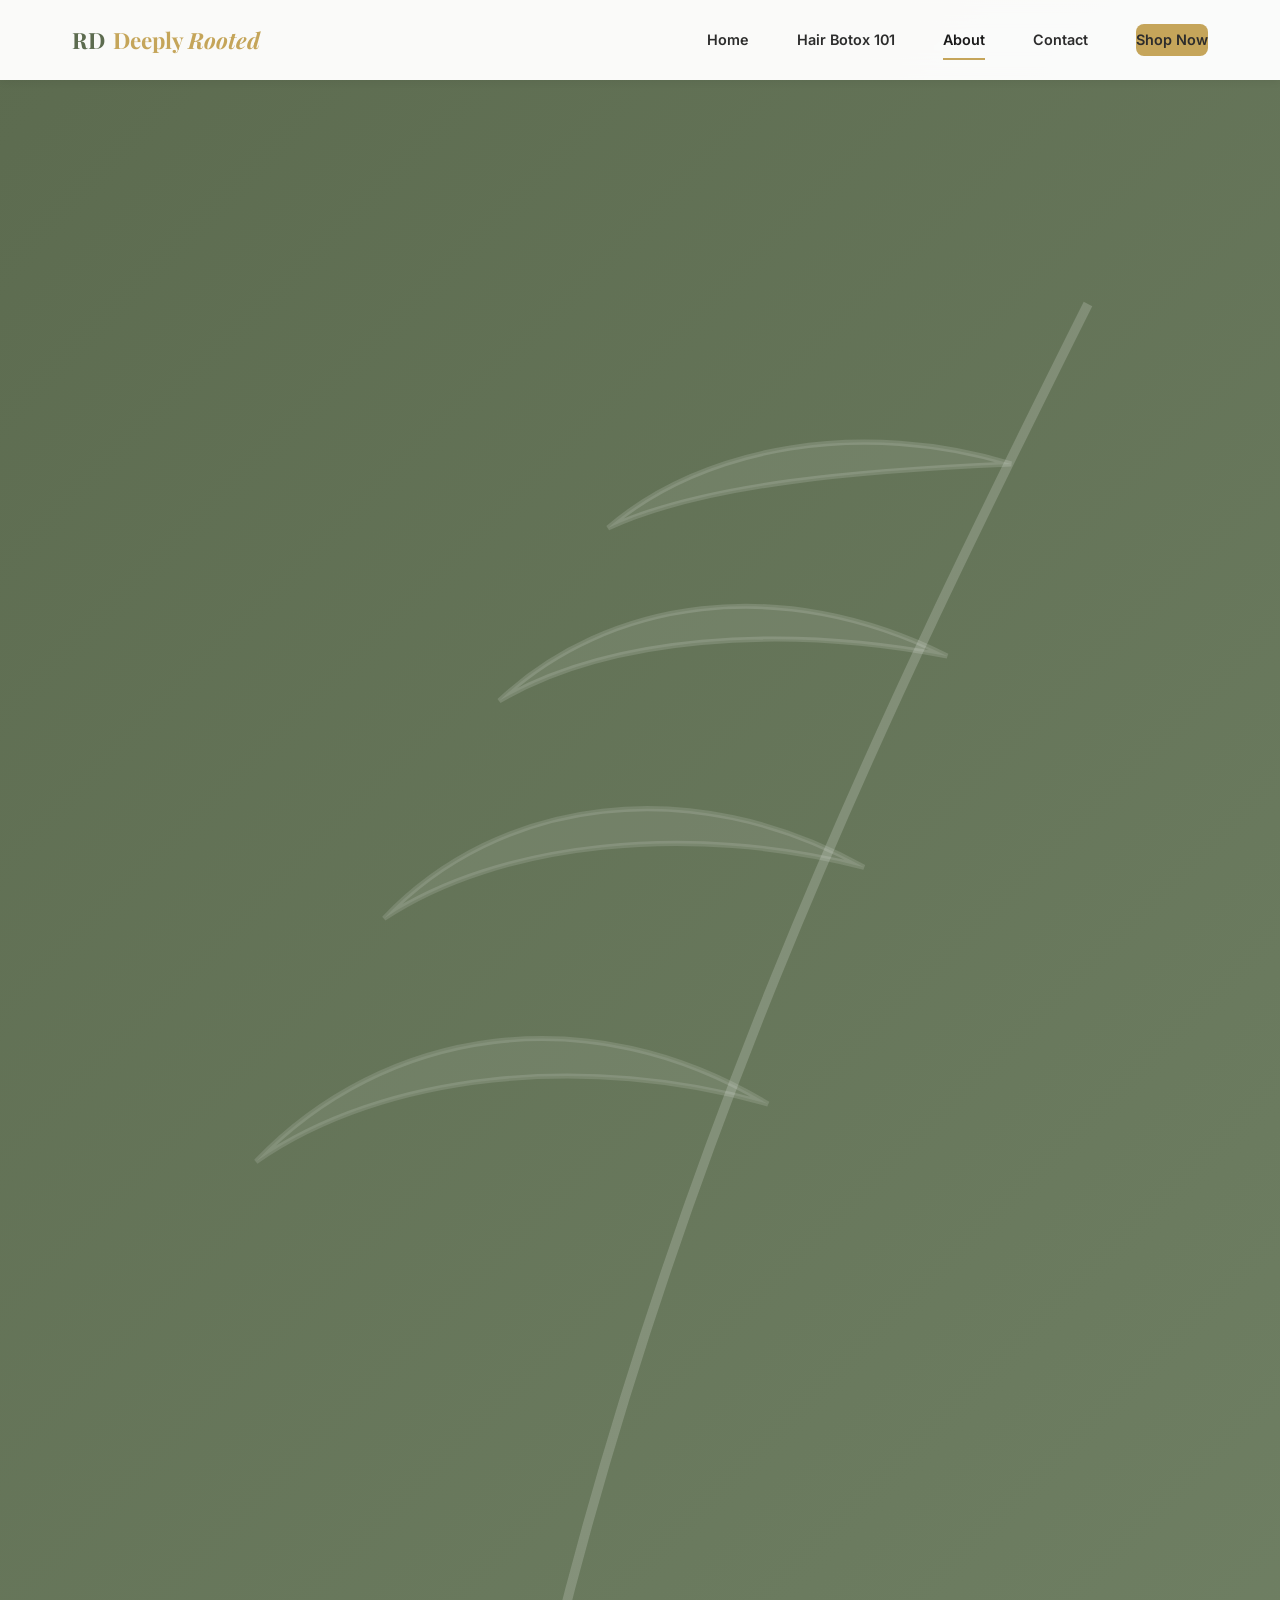
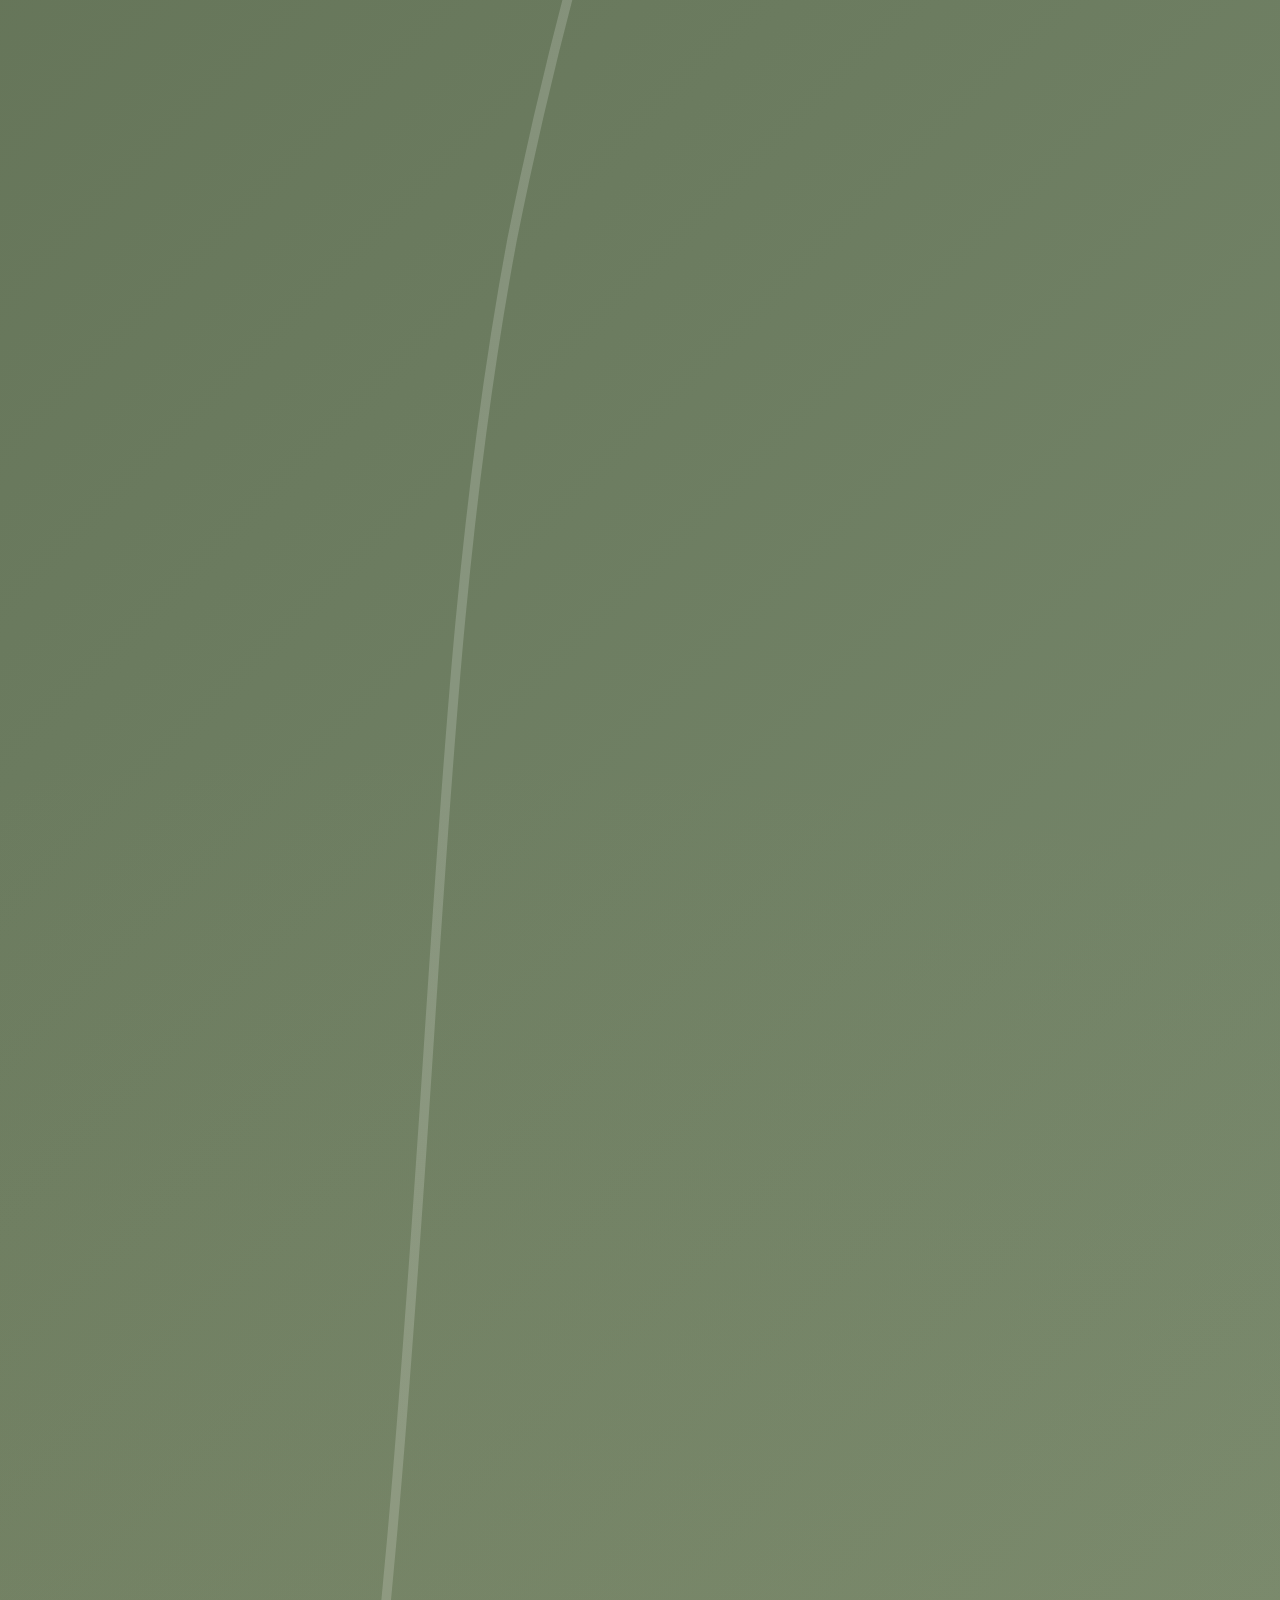
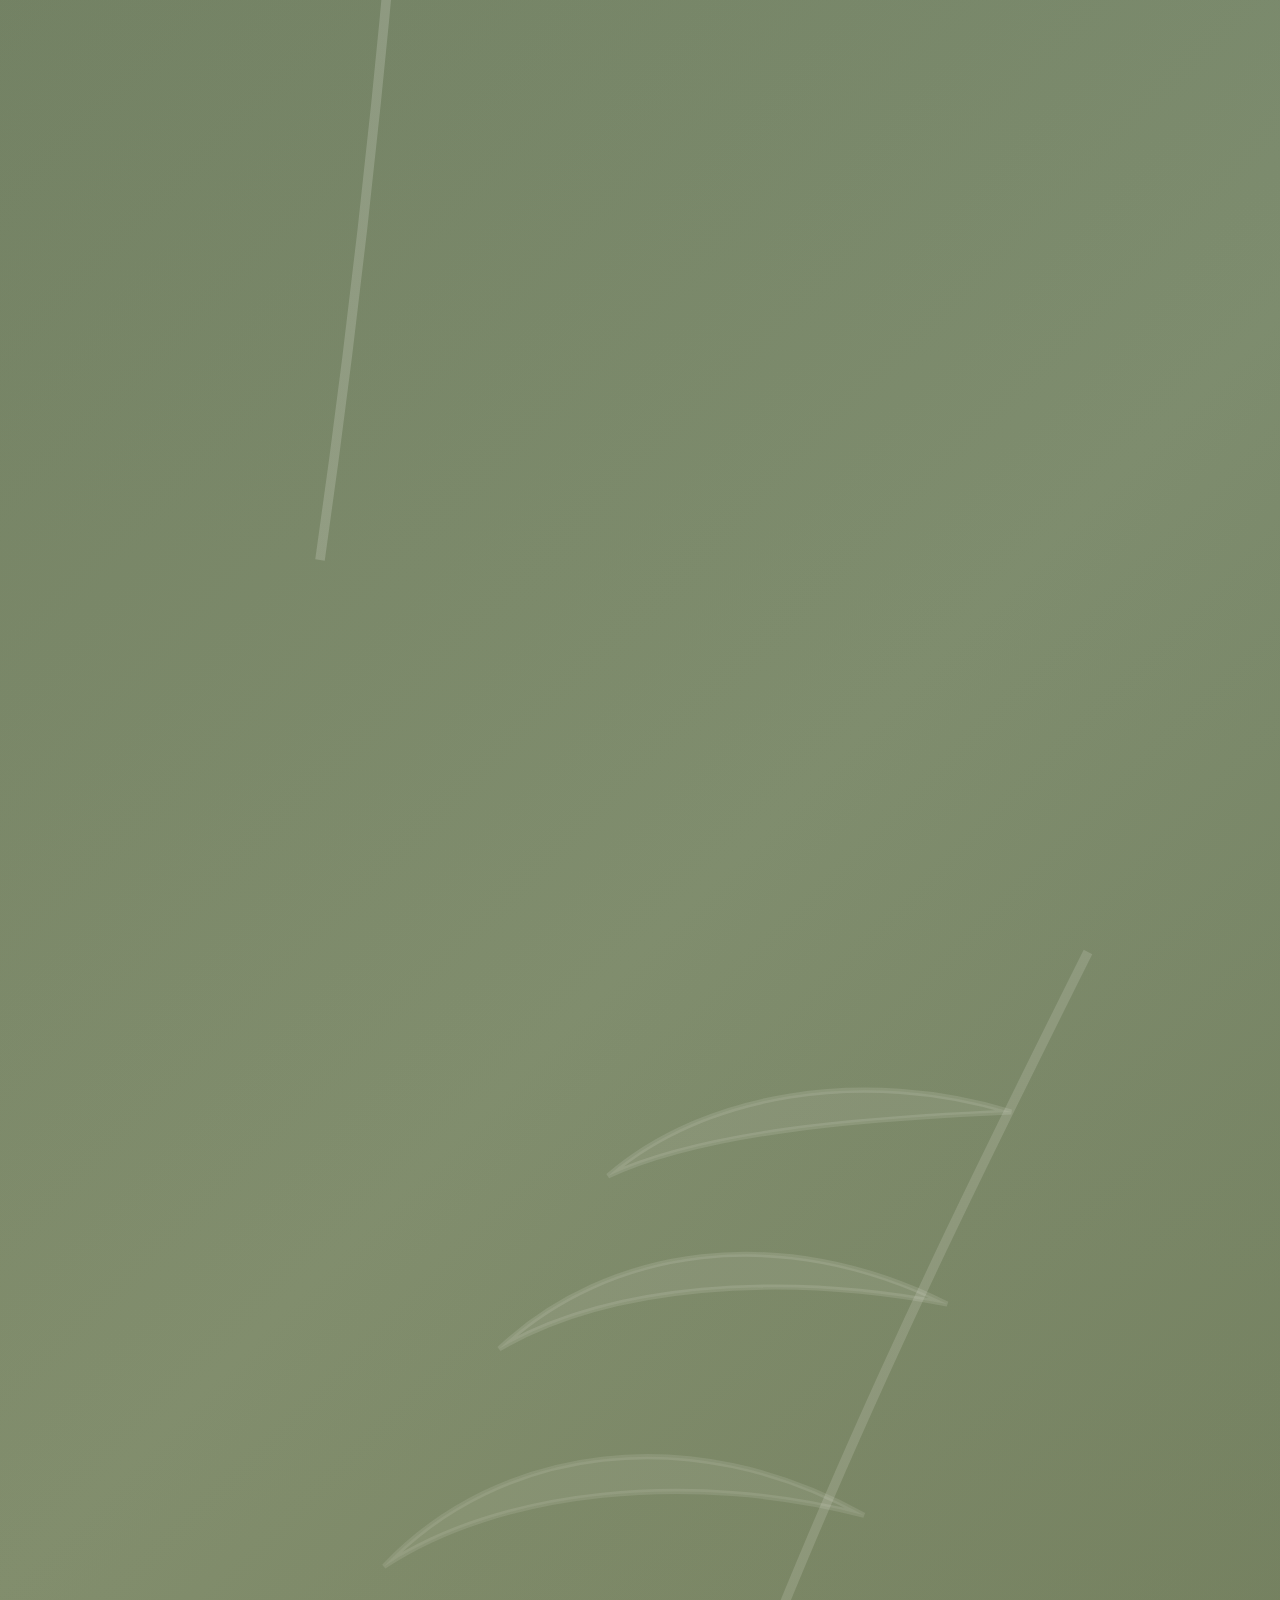
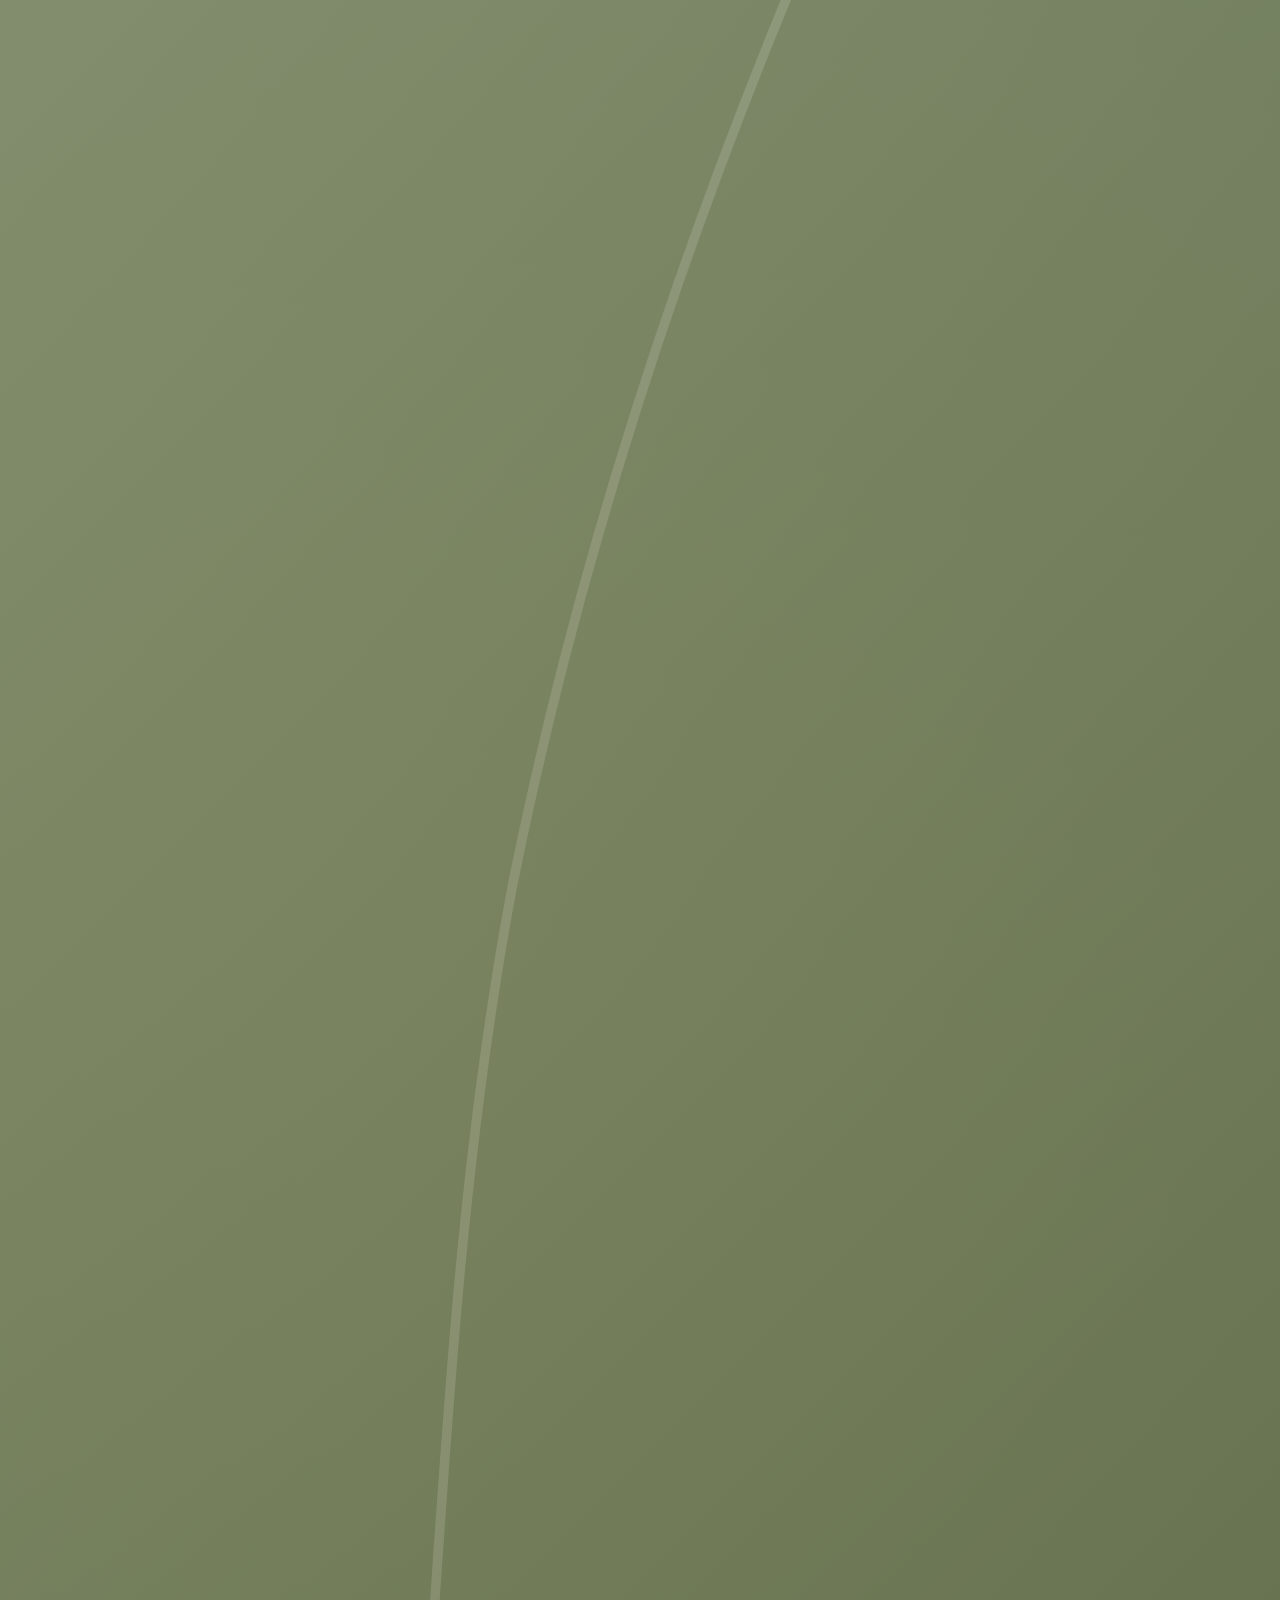
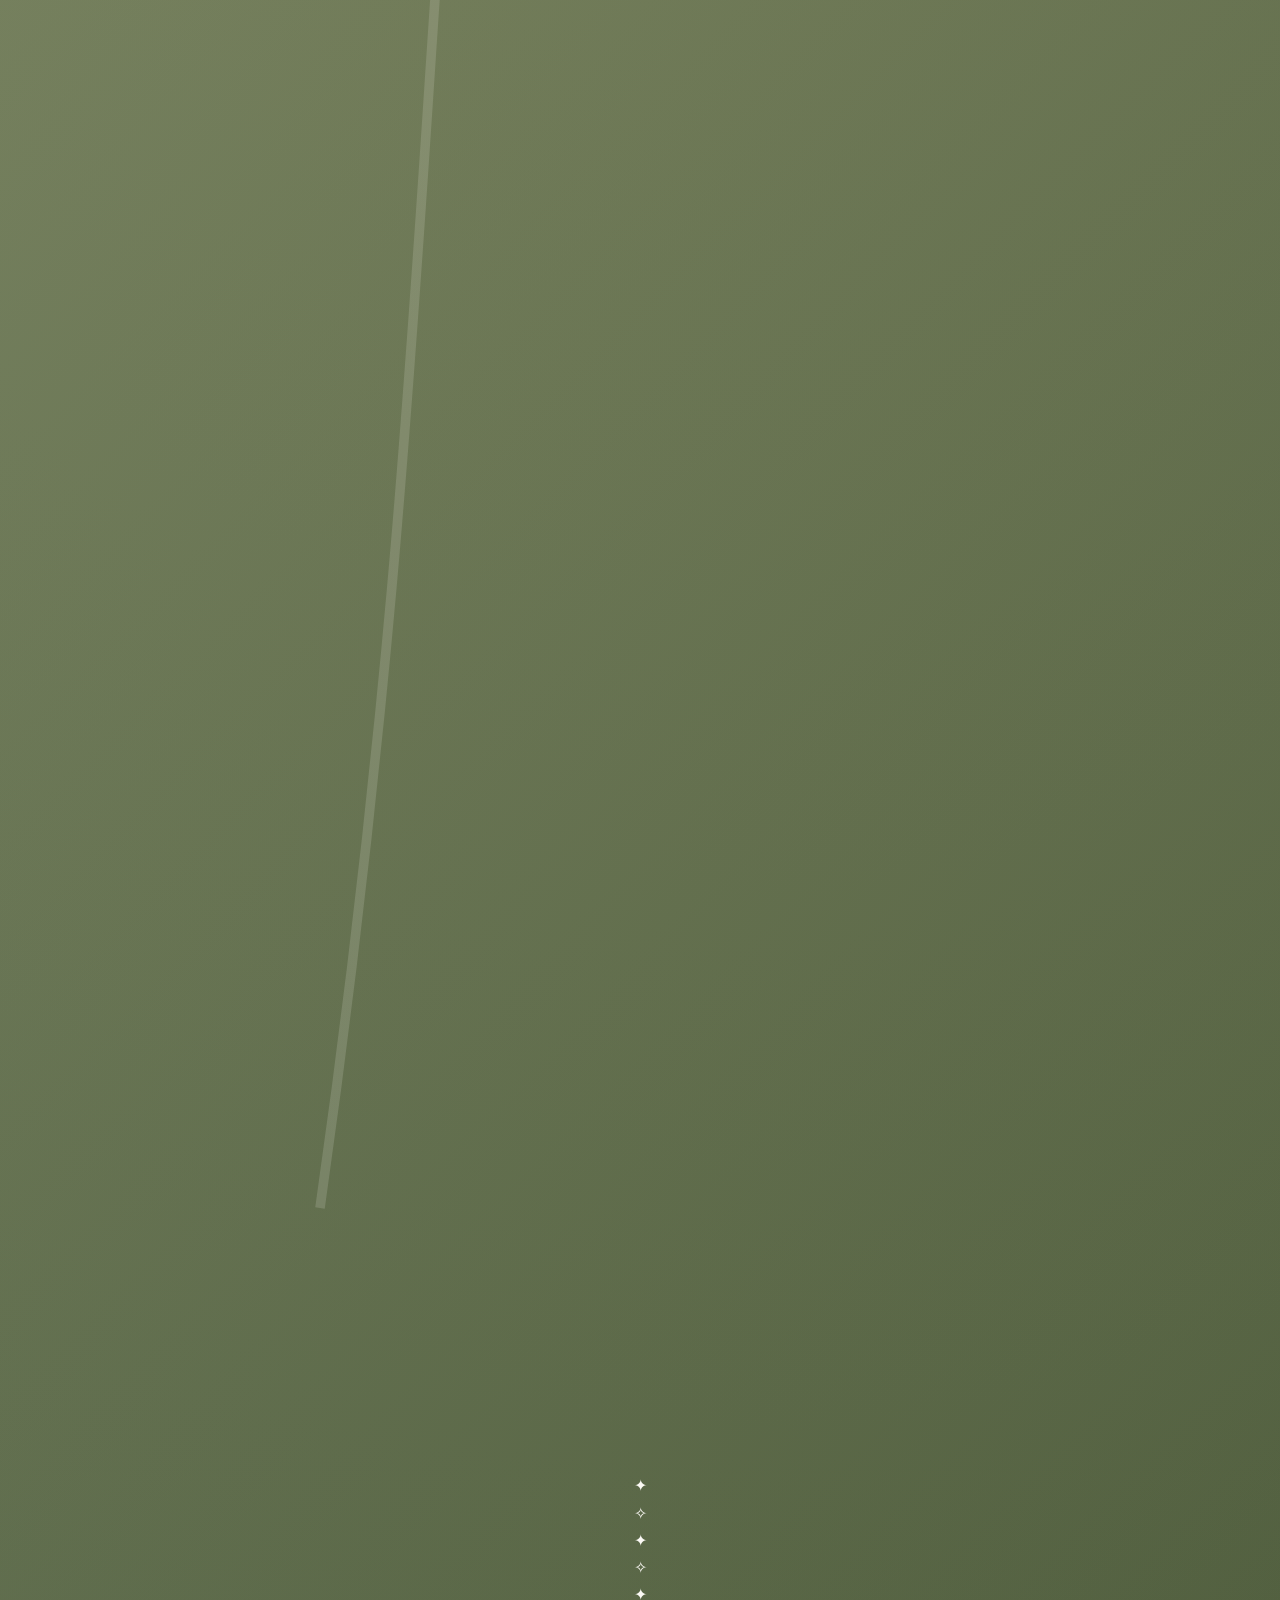
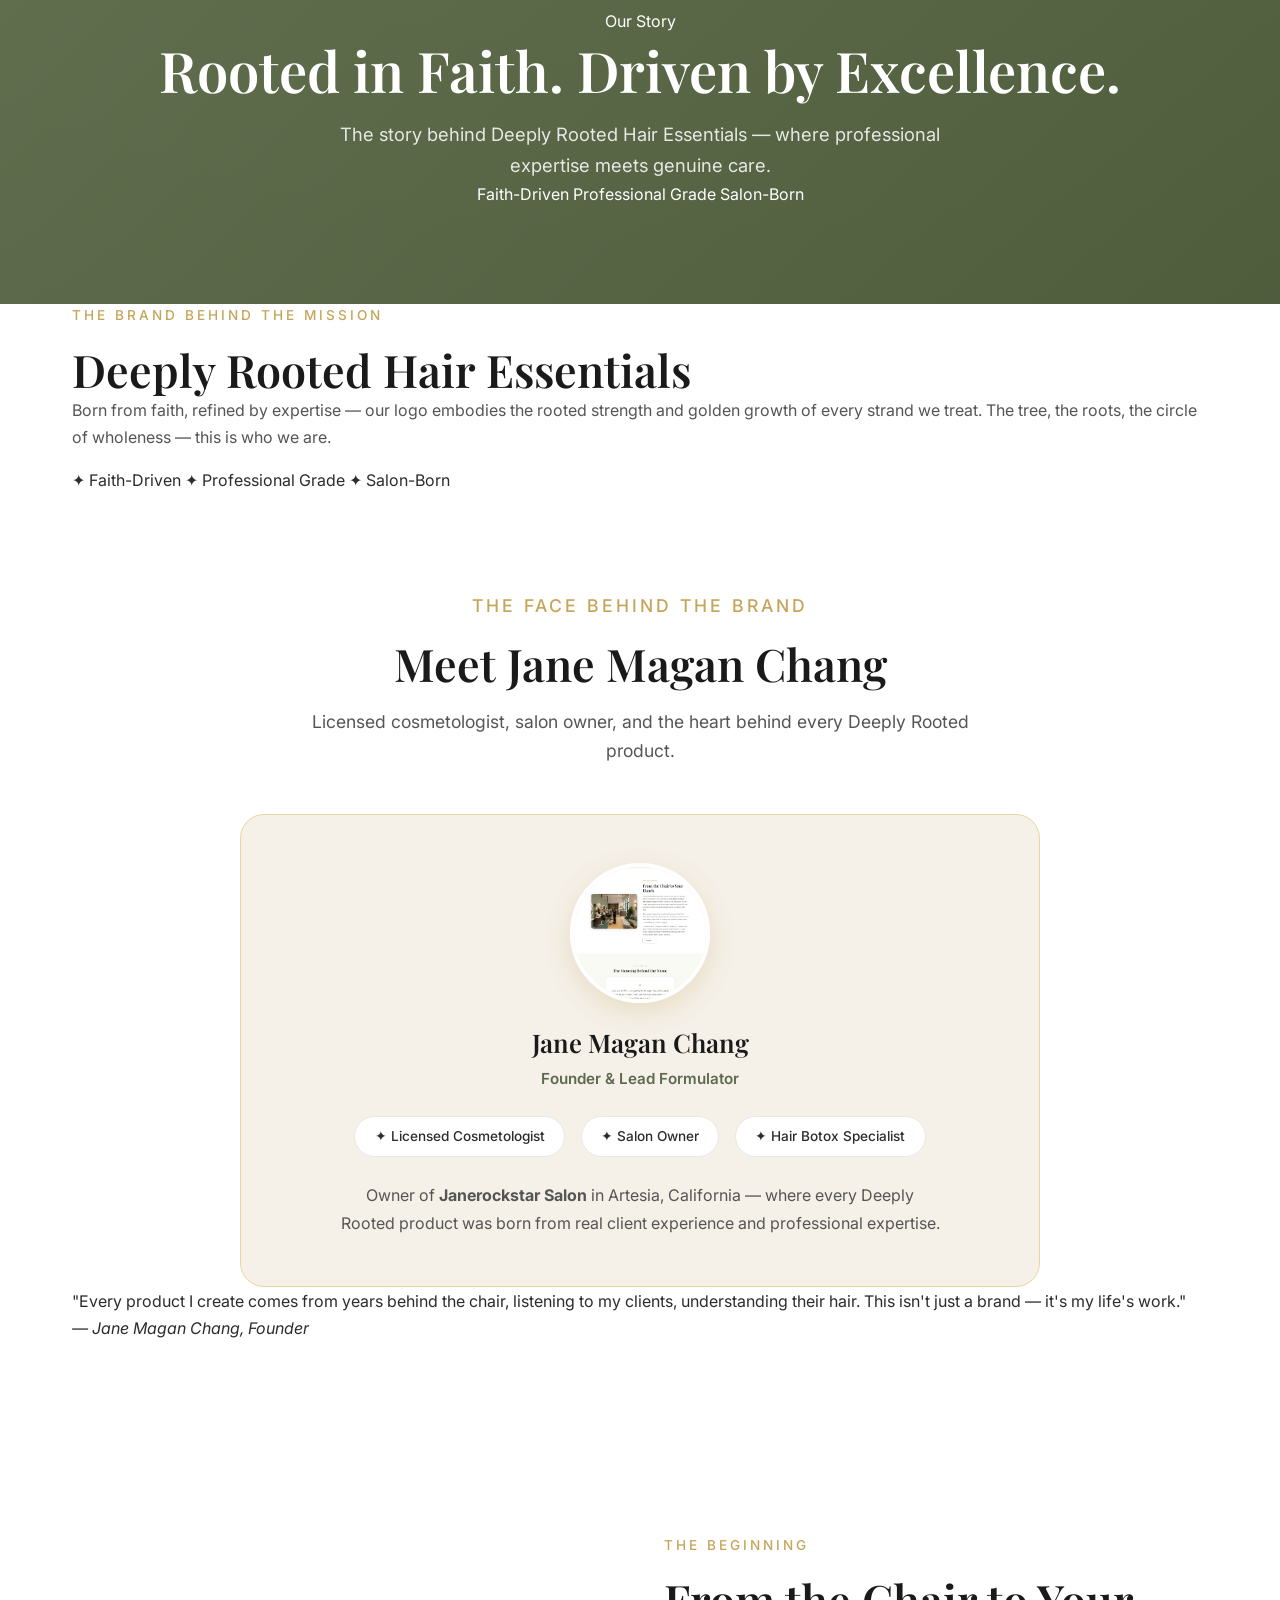
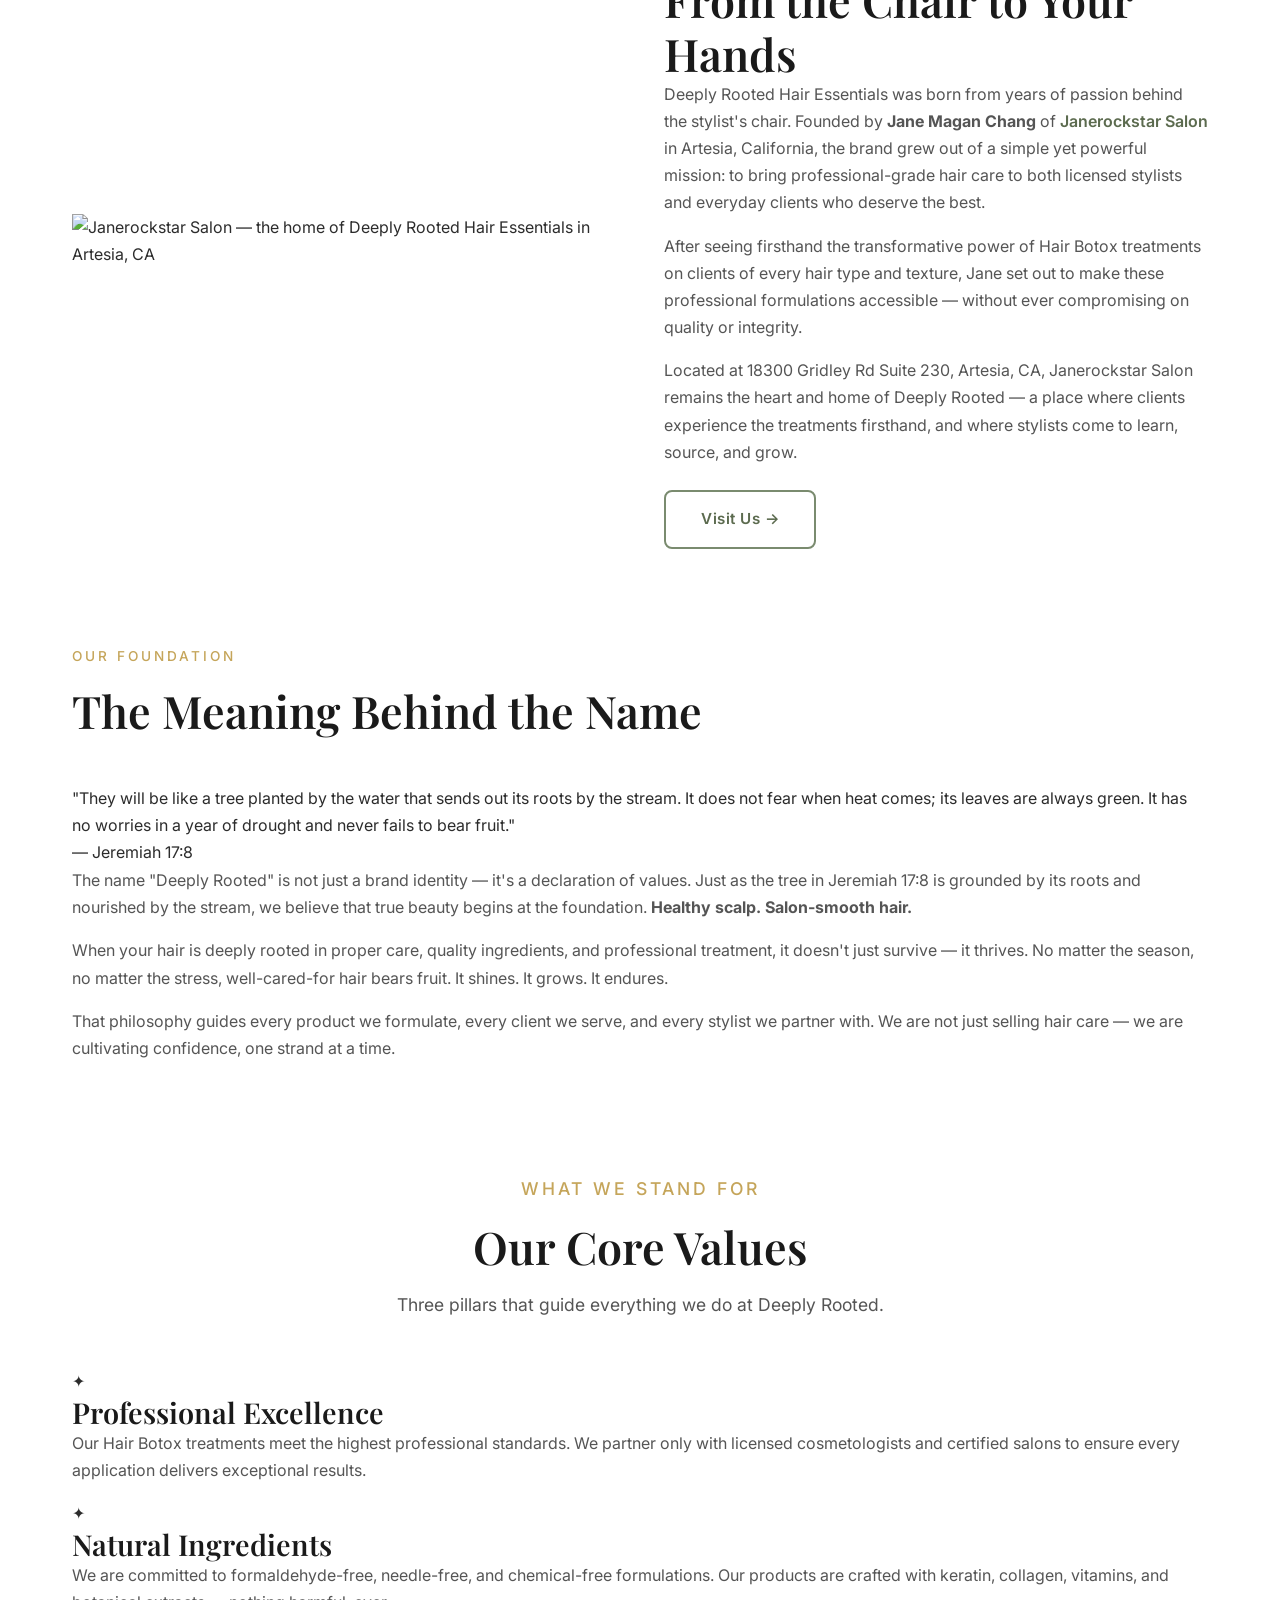
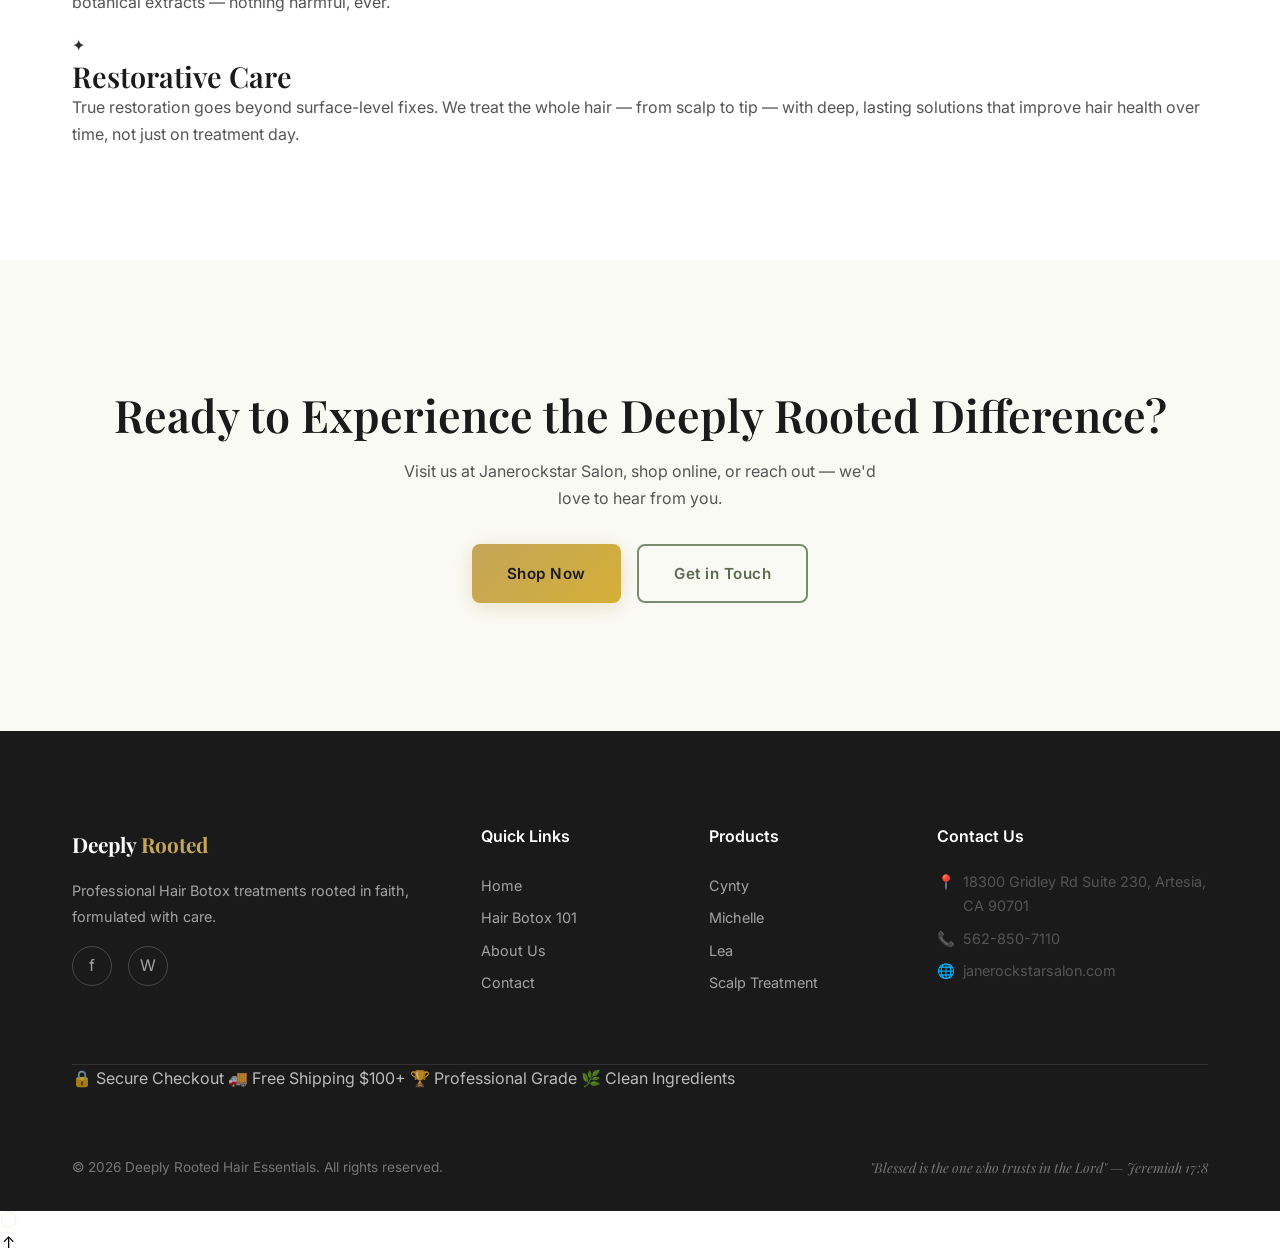
==== about.html @ e4ce9953 "Deploy: 2026-04-29 update" ====
<!DOCTYPE html>
<html lang="en">
<head>
  <meta charset="UTF-8">
  <meta name="viewport" content="width=device-width, initial-scale=1.0">
  <title>About Us — Deeply Rooted Hair Essentials</title>
  <meta name="description" content="Learn the story behind Deeply Rooted Hair Essentials — rooted in faith, professional expertise, and a passion for beautiful, healthy hair.">
  <link rel="preconnect" href="https://fonts.googleapis.com">
  <link rel="preconnect" href="https://fonts.gstatic.com" crossorigin>
  <meta property="og:title" content="About Us — Deeply Rooted Hair Essentials">
  <meta property="og:description" content="Rooted in faith. Driven by excellence. Our story.">
  <meta property="og:type" content="website">
  <link rel="stylesheet" href="styles/main.css">
  <link rel="stylesheet" href="styles/pages/home.css">
  <link rel="stylesheet" href="styles/pages/about.css">
  <link rel="stylesheet" href="styles/pages/education.css">

  <!-- Fallback: show all content if JavaScript is disabled -->
  <noscript>
    <style>
      .reveal, .reveal-left, .reveal-right, .reveal-scale, .reveal-rotate, .reveal-blur {
        opacity: 1 !important;
        transform: none !important;
        filter: none !important;
        animation: none !important;
      }
    </style>
  </noscript>
</head>
<body>

  <!-- Scroll Progress Bar -->
  <div class="scroll-progress" id="scroll-progress"></div>

  <!-- Navigation -->
  <nav class="navbar scrolled" id="navbar">
    <div class="container">
      <a href="index.html" class="nav-logo">
        <div class="nav-logo-mark">
          <img src="assets/images/logo.png" alt="Deeply Rooted Logo" class="nav-logo-img" onerror="this.style.display='none'; this.nextElementSibling.style.display='flex'">
          <div class="nav-logo-fallback" style="display:none">RD</div>
        </div>
        <span class="nav-logo-text">Deeply <em>Rooted</em></span>
      </a>
      <div class="nav-links">
        <a href="index.html">Home</a>
        <a href="hair-botox-101.html">Hair Botox 101</a>
        <a href="about.html" class="active">About</a>
        <a href="contact.html">Contact</a>
        <a href="https://hair-botox-deeply-rooted.myshopify.com" target="_blank" class="nav-cta">Shop Now</a>
      </div>
      <div class="hamburger" id="hamburger"><span></span><span></span><span></span></div>
    </div>
  </nav>
  <div class="mobile-overlay" id="mobile-overlay"></div>
  <div class="mobile-menu" id="mobile-menu">
    <a href="index.html">Home</a>
    <a href="hair-botox-101.html">Hair Botox 101</a>
    <a href="about.html">About</a>
    <a href="contact.html">Contact</a>
    <a href="https://hair-botox-deeply-rooted.myshopify.com" target="_blank" class="btn btn-primary" style="margin-top:1rem;">Shop Now</a>
  </div>

  <!-- Page Hero — Animated -->
  <section class="page-hero edu-hero" id="page-hero-animated">

    <!-- Particle container (JS-generated) -->
    <div class="edu-hero-particles" id="edu-hero-particles"></div>

    <!-- Botanical leaf decorations -->
    <div class="edu-hero-leaf edu-hero-leaf-left" aria-hidden="true">
      <svg viewBox="0 0 200 600" fill="none" xmlns="http://www.w3.org/2000/svg">
        <path d="M170 20 C140 80, 100 160, 80 260 C65 340, 70 420, 50 560" stroke="rgba(255,255,255,0.18)" stroke-width="1.5" fill="none"/>
        <path d="M158 45 C135 38, 110 42, 95 55 C110 48, 135 46, 158 45Z" fill="rgba(255,255,255,0.09)" stroke="rgba(255,255,255,0.14)" stroke-width="0.8"/>
        <path d="M148 75 C122 62, 95 66, 78 82 C95 72, 122 70, 148 75Z" fill="rgba(255,255,255,0.09)" stroke="rgba(255,255,255,0.14)" stroke-width="0.8"/>
        <path d="M135 108 C108 93, 78 97, 60 116 C78 104, 108 101, 135 108Z" fill="rgba(255,255,255,0.09)" stroke="rgba(255,255,255,0.13)" stroke-width="0.8"/>
        <path d="M120 145 C92 128, 60 133, 40 154 C60 140, 92 137, 120 145Z" fill="rgba(255,255,255,0.08)" stroke="rgba(255,255,255,0.13)" stroke-width="0.8"/>
      </svg>
    </div>
    <div class="edu-hero-leaf edu-hero-leaf-right" aria-hidden="true">
      <svg viewBox="0 0 200 600" fill="none" xmlns="http://www.w3.org/2000/svg">
        <path d="M170 20 C140 80, 100 160, 80 260 C65 340, 70 420, 50 560" stroke="rgba(255,255,255,0.15)" stroke-width="1.5" fill="none"/>
        <path d="M158 45 C135 38, 110 42, 95 55 C110 48, 135 46, 158 45Z" fill="rgba(255,255,255,0.08)" stroke="rgba(255,255,255,0.12)" stroke-width="0.8"/>
        <path d="M148 75 C122 62, 95 66, 78 82 C95 72, 122 70, 148 75Z" fill="rgba(255,255,255,0.08)" stroke="rgba(255,255,255,0.12)" stroke-width="0.8"/>
        <path d="M135 108 C108 93, 78 97, 60 116 C78 104, 108 101, 135 108Z" fill="rgba(255,255,255,0.07)" stroke="rgba(255,255,255,0.11)" stroke-width="0.8"/>
      </svg>
    </div>

    <!-- Sparkle decorations -->
    <div class="edu-sparkle edu-sparkle-1" aria-hidden="true">✦</div>
    <div class="edu-sparkle edu-sparkle-2" aria-hidden="true">✧</div>
    <div class="edu-sparkle edu-sparkle-3" aria-hidden="true">✦</div>
    <div class="edu-sparkle edu-sparkle-4" aria-hidden="true">✧</div>
    <div class="edu-sparkle edu-sparkle-5" aria-hidden="true">✦</div>

    <!-- Hero Content -->
    <div class="container" style="position:relative; z-index:2;">
      <div class="edu-hero-badge">
        <span>Our Story</span>
      </div>
      <h1>Rooted in Faith. Driven by Excellence.</h1>
      <p>The story behind Deeply Rooted Hair Essentials — where professional expertise meets genuine care.</p>
      <div class="edu-hero-tags">
        <span class="edu-tag">Faith-Driven</span>
        <span class="edu-tag">Professional Grade</span>
        <span class="edu-tag">Salon-Born</span>
      </div>
    </div>

    <!-- Animated glow -->
    <div class="edu-hero-glow" aria-hidden="true"></div>
  </section>

  <!-- Logo Highlight Section -->
  <section class="logo-highlight-section">
    <div class="container">
      <div class="logo-highlight-inner reveal">
        <div class="logo-glow-ring">
          <div class="logo-glow-pulse"></div>
          <img src="assets/images/logo.png" alt="Deeply Rooted Hair Essentials Logo" class="logo-highlight-img" id="brand-logo-showcase" onerror="this.style.display='none'">
        </div>
        <div class="logo-highlight-text">
          <p class="subtitle">The Brand Behind the Mission</p>
          <h2>Deeply Rooted Hair Essentials</h2>
          <p>Born from faith, refined by expertise — our logo embodies the rooted strength and golden growth of every strand we treat. The tree, the roots, the circle of wholeness — this is who we are.</p>
          <div class="logo-badges">
            <span class="logo-badge">✦ Faith-Driven</span>
            <span class="logo-badge">✦ Professional Grade</span>
            <span class="logo-badge">✦ Salon-Born</span>
          </div>
        </div>
      </div>
    </div>
  </section>

  <!-- ═══════════════════════════════════════════
       MEET THE FOUNDER — Clean Text Section
  ═══════════════════════════════════════════ -->
  <section class="founder-gallery section" id="meet-jane">
    <div class="container">
      <div class="section-header">
        <p class="subtitle">The Face Behind the Brand</p>
        <h2>Meet Jane Magan Chang</h2>
        <p>Licensed cosmetologist, salon owner, and the heart behind every Deeply Rooted product.</p>
      </div>

      <!-- Founder Info Card (no photos) -->
      <div class="founder-info-card reveal" style="max-width: 800px; margin: 0 auto; background: var(--color-cream-warm); border-radius: var(--radius-xl); padding: 3rem; text-align: center; border: 1px solid var(--color-gold-light);">
        <div style="width: 140px; height: 140px; margin: 0 auto 1.5rem; border-radius: 50%; overflow: hidden; box-shadow: 0 8px 24px rgba(197,165,90,0.25); border: 4px solid var(--color-white);">
          <img src="assets/images/jane-profile.png" alt="Jane Magan Chang" style="width: 100%; height: 100%; object-fit: cover;">
        </div>
        <h3 style="font-family: var(--font-heading); font-size: 1.6rem; margin-bottom: 0.5rem; color: var(--color-black);">Jane Magan Chang</h3>
        <p style="color: var(--color-sage-dark); font-weight: 600; font-size: 0.95rem; margin-bottom: 1.5rem;">Founder & Lead Formulator</p>
        <div style="display: flex; gap: 1rem; justify-content: center; flex-wrap: wrap; margin-bottom: 1.5rem;">
          <span style="background: var(--color-white); padding: 0.5rem 1.2rem; border-radius: 50px; font-size: 0.85rem; font-weight: 500; color: var(--color-charcoal); border: 1px solid var(--color-gray-200);">✦ Licensed Cosmetologist</span>
          <span style="background: var(--color-white); padding: 0.5rem 1.2rem; border-radius: 50px; font-size: 0.85rem; font-weight: 500; color: var(--color-charcoal); border: 1px solid var(--color-gray-200);">✦ Salon Owner</span>
          <span style="background: var(--color-white); padding: 0.5rem 1.2rem; border-radius: 50px; font-size: 0.85rem; font-weight: 500; color: var(--color-charcoal); border: 1px solid var(--color-gray-200);">✦ Hair Botox Specialist</span>
        </div>
        <p style="color: var(--color-gray-700); line-height: 1.8; max-width: 600px; margin: 0 auto;">Owner of <strong>Janerockstar Salon</strong> in Artesia, California — where every Deeply Rooted product was born from real client experience and professional expertise.</p>
      </div>

      <!-- Quote -->
      <div class="founder-quote reveal reveal-delay-1">
        <blockquote>
          "Every product I create comes from years behind the chair, listening to my clients, understanding their hair. This isn't just a brand — it's my life's work."
        </blockquote>
        <cite>— Jane Magan Chang, Founder</cite>
      </div>
    </div>
  </section>

  <!-- Our Story -->
  <section class="about-story section" id="our-story">
    <div class="container">
      <div class="grid-2">
        <div class="about-story-image reveal reveal-left">
          <img src="assets/images/salon-interior.png" alt="Janerockstar Salon — the home of Deeply Rooted Hair Essentials in Artesia, CA">
        </div>
        <div class="about-story-content reveal reveal-right reveal-delay-1">
          <p class="subtitle">The Beginning</p>
          <h2>From the Chair to Your Hands</h2>
          <p>
            Deeply Rooted Hair Essentials was born from years of passion behind the stylist's chair. Founded by <strong>Jane Magan Chang</strong> of <a href="https://janerockstarsalon.com" target="_blank" style="color:var(--color-sage-dark); font-weight:600;">Janerockstar Salon</a> in Artesia, California, the brand grew out of a simple yet powerful mission: to bring professional-grade hair care to both licensed stylists and everyday clients who deserve the best.
          </p>
          <p>
            After seeing firsthand the transformative power of Hair Botox treatments on clients of every hair type and texture, Jane set out to make these professional formulations accessible — without ever compromising on quality or integrity.
          </p>
          <p>
            Located at 18300 Gridley Rd Suite 230, Artesia, CA, Janerockstar Salon remains the heart and home of Deeply Rooted — a place where clients experience the treatments firsthand, and where stylists come to learn, source, and grow.
          </p>
          <a href="contact.html" class="btn btn-outline" style="margin-top: 0.5rem;">Visit Us →</a>
        </div>
      </div>
    </div>
  </section>

  <!-- Philosophy / Scripture -->
  <section class="philosophy" id="philosophy">
    <div class="container">
      <div class="philosophy-content">
        <p class="subtitle">Our Foundation</p>
        <h2 style="margin-bottom: var(--space-2xl);">The Meaning Behind the Name</h2>
        <div class="scripture-block reveal">
          <div class="scripture-quote">
            "They will be like a tree planted by the water that sends out its roots by the stream. It does not fear when heat comes; its leaves are always green. It has no worries in a year of drought and never fails to bear fruit."
          </div>
          <div class="scripture-ref">— Jeremiah 17:8</div>
        </div>
        <div class="philosophy-text reveal reveal-delay-1">
          <p>
            The name "Deeply Rooted" is not just a brand identity — it's a declaration of values. Just as the tree in Jeremiah 17:8 is grounded by its roots and nourished by the stream, we believe that true beauty begins at the foundation. <strong>Healthy scalp. Salon-smooth hair.</strong>
          </p>
          <p>
            When your hair is deeply rooted in proper care, quality ingredients, and professional treatment, it doesn't just survive — it thrives. No matter the season, no matter the stress, well-cared-for hair bears fruit. It shines. It grows. It endures.
          </p>
          <p>
            That philosophy guides every product we formulate, every client we serve, and every stylist we partner with. We are not just selling hair care — we are cultivating confidence, one strand at a time.
          </p>
        </div>
      </div>
    </div>
  </section>

  <!-- Values -->
  <section class="values section" id="our-values">
    <div class="container">
      <div class="section-header">
        <p class="subtitle">What We Stand For</p>
        <h2>Our Core Values</h2>
        <p>Three pillars that guide everything we do at Deeply Rooted.</p>
      </div>
      <div class="values-grid">
        <div class="value-card reveal reveal-scale">
          <div class="value-icon">✦</div>
          <h3>Professional Excellence</h3>
          <p>Our Hair Botox treatments meet the highest professional standards. We partner only with licensed cosmetologists and certified salons to ensure every application delivers exceptional results.</p>
        </div>
        <div class="value-card reveal reveal-scale reveal-delay-1">
          <div class="value-icon">✦</div>
          <h3>Natural Ingredients</h3>
          <p>We are committed to formaldehyde-free, needle-free, and chemical-free formulations. Our products are crafted with keratin, collagen, vitamins, and botanical extracts — nothing harmful, ever.</p>
        </div>
        <div class="value-card reveal reveal-scale reveal-delay-2">
          <div class="value-icon">✦</div>
          <h3>Restorative Care</h3>
          <p>True restoration goes beyond surface-level fixes. We treat the whole hair — from scalp to tip — with deep, lasting solutions that improve hair health over time, not just on treatment day.</p>
        </div>
      </div>
    </div>
  </section>

  <!-- CTA -->
  <section style="background: var(--color-cream); padding: var(--space-5xl) 0; text-align: center;">
    <div class="container reveal">
      <h2>Ready to Experience the Deeply Rooted Difference?</h2>
      <p style="max-width:500px; margin: var(--space-md) auto var(--space-xl);">Visit us at Janerockstar Salon, shop online, or reach out — we'd love to hear from you.</p>
      <div style="display:flex; gap:1rem; justify-content:center; flex-wrap:wrap;">
        <a href="https://hair-botox-deeply-rooted.myshopify.com/" target="_blank" class="btn btn-primary">Shop Now</a>
        <a href="contact.html" class="btn btn-outline">Get in Touch</a>
      </div>
    </div>
  </section>

  <!-- Footer -->
  <footer class="footer">
    <div class="container">
      <div class="footer-grid">
        <div class="footer-brand">
          <a href="index.html" class="nav-logo">Deeply <span>Rooted</span></a>
          <p>Professional Hair Botox treatments rooted in faith, formulated with care.</p>
          <div class="footer-social" style="margin-top:1rem;">
            <a href="https://www.facebook.com/profile.php?id=deeplyrooted" target="_blank" aria-label="Facebook">f</a>
            <a href="https://janerockstarsalon.com" target="_blank" aria-label="Website">W</a>
          </div>
        </div>
        <div><h4>Quick Links</h4><div class="footer-links"><a href="index.html">Home</a><a href="hair-botox-101.html">Hair Botox 101</a><a href="about.html">About Us</a><a href="contact.html">Contact</a></div></div>
        <div><h4>Products</h4><div class="footer-links"><a href="https://hair-botox-deeply-rooted.myshopify.com/" target="_blank">Cynty</a><a href="https://hair-botox-deeply-rooted.myshopify.com/" target="_blank">Michelle</a><a href="https://hair-botox-deeply-rooted.myshopify.com/" target="_blank">Lea</a><a href="https://hair-botox-deeply-rooted.myshopify.com/" target="_blank">Scalp Treatment</a></div></div>
        <div><h4>Contact Us</h4><div class="footer-contact"><p><span>📍</span> 18300 Gridley Rd Suite 230, Artesia, CA 90701</p><p><span>📞</span> <a href="tel:5628507110">562-850-7110</a></p><p><span>🌐</span> <a href="https://janerockstarsalon.com" target="_blank">janerockstarsalon.com</a></p></div></div>
      </div>
      <!-- Footer Trust Badges -->
      <div class="footer-trust">
        <span class="footer-trust-item"><span class="footer-trust-icon">🔒</span> Secure Checkout</span>
        <span class="footer-trust-item"><span class="footer-trust-icon">🚚</span> Free Shipping $100+</span>
        <span class="footer-trust-item"><span class="footer-trust-icon">🏆</span> Professional Grade</span>
        <span class="footer-trust-item"><span class="footer-trust-icon">🌿</span> Clean Ingredients</span>
      </div>
      <div class="footer-bottom">
        <p>&copy; 2026 Deeply Rooted Hair Essentials. All rights reserved.</p>
        <p class="footer-scripture">"Blessed is the one who trusts in the Lord" — Jeremiah 17:8</p>
      </div>
    </div>
  </footer>

  <!-- Back to Top -->
  <button class="back-to-top" id="back-to-top" aria-label="Back to top">
    <svg class="back-to-top-ring" viewBox="0 0 36 36">
      <circle class="ring-bg" cx="18" cy="18" r="16" fill="none" stroke="rgba(197,165,90,0.2)" stroke-width="2"/>
      <circle class="ring-progress" cx="18" cy="18" r="16" fill="none" stroke="var(--color-gold)" stroke-width="2" stroke-dasharray="100.53" stroke-dashoffset="100.53" stroke-linecap="round"/>
    </svg>
    <span class="back-to-top-arrow">↑</span>
  </button>

  <script src="scripts/logo-data.js" onerror="console.log('logo-data.js not found - run setup-logo.html first')"></script>
  <script src="scripts/main.js"></script>
</body>
</html>
---- styles/main.css ----
/* ============================================
   DEEPLY ROOTED HAIR ESSENTIALS — DESIGN SYSTEM
   ============================================ */

/* Google Fonts */
@import url('https://fonts.googleapis.com/css2?family=Playfair+Display:ital,wght@0,400;0,500;0,600;0,700;1,400;1,500&family=Inter:wght@300;400;500;600;700&display=swap');

/* ---- Design Tokens ---- */
:root {
  /* Colors */
  --color-sage: #7A8B6F;
  --color-sage-light: #9BAF8E;
  --color-sage-dark: #5C6B4F;
  --color-olive: #4A5A3C;
  --color-gold: #C5A55A;
  --color-gold-bright: #D4AF37;
  --color-gold-light: #E8D5A0;
  --color-white: #FFFFFF;
  --color-cream: #FAFAF5;
  --color-cream-warm: #F5F0E8;
  --color-charcoal: #2C2C2C;
  --color-black: #1A1A1A;
  --color-gray-100: #F7F7F7;
  --color-gray-200: #E8E8E8;
  --color-gray-300: #D1D1D1;
  --color-gray-500: #888888;
  --color-gray-700: #555555;
  --color-error: #C0392B;
  --color-success: #27AE60;

  /* Typography */
  --font-heading: 'Playfair Display', Georgia, serif;
  --font-body: 'Inter', -apple-system, sans-serif;

  /* Spacing */
  --space-xs: 0.25rem;
  --space-sm: 0.5rem;
  --space-md: 1rem;
  --space-lg: 1.5rem;
  --space-xl: 2rem;
  --space-2xl: 3rem;
  --space-3xl: 4rem;
  --space-4xl: 6rem;
  --space-5xl: 8rem;

  /* Layout */
  --max-width: 1200px;
  --nav-height: 80px;

  /* Borders & Radius */
  --radius-sm: 4px;
  --radius-md: 8px;
  --radius-lg: 16px;
  --radius-xl: 24px;
  --radius-full: 50%;

  /* Shadows */
  --shadow-sm: 0 2px 8px rgba(0,0,0,0.06);
  --shadow-md: 0 4px 16px rgba(0,0,0,0.08);
  --shadow-lg: 0 8px 32px rgba(0,0,0,0.12);
  --shadow-xl: 0 16px 48px rgba(0,0,0,0.16);
  --shadow-gold: 0 4px 20px rgba(197,165,90,0.3);

  /* Transitions */
  --transition-fast: 0.2s ease;
  --transition-base: 0.3s ease;
  --transition-slow: 0.5s ease;
  --transition-spring: 0.4s cubic-bezier(0.175, 0.885, 0.32, 1.275);
}

/* ---- Reset ---- */
*, *::before, *::after { box-sizing: border-box; margin: 0; padding: 0; }
html { scroll-behavior: smooth; font-size: 16px; }
body {
  font-family: var(--font-body);
  color: var(--color-charcoal);
  background: var(--color-white);
  line-height: 1.7;
  overflow-x: hidden;
  -webkit-font-smoothing: antialiased;
}
img { max-width: 100%; height: auto; display: block; }
a { text-decoration: none; color: inherit; transition: color var(--transition-fast); }
ul, ol { list-style: none; }
button, input, textarea, select {
  font-family: inherit; font-size: inherit; border: none; outline: none; background: none;
}
button { cursor: pointer; }

/* ---- Typography ---- */
h1, h2, h3, h4, h5 { font-family: var(--font-heading); font-weight: 600; line-height: 1.2; color: var(--color-black); }
h1 { font-size: clamp(2.2rem, 5vw, 3.5rem); }
h2 { font-size: clamp(1.8rem, 4vw, 2.8rem); }
h3 { font-size: clamp(1.3rem, 3vw, 1.8rem); }
h4 { font-size: clamp(1.1rem, 2vw, 1.3rem); }
p { margin-bottom: var(--space-md); color: var(--color-gray-700); }
.text-gold { color: var(--color-gold); }
.text-sage { color: var(--color-sage); }
.text-center { text-align: center; }
.subtitle {
  font-family: var(--font-body);
  font-size: 0.85rem;
  font-weight: 500;
  letter-spacing: 3px;
  text-transform: uppercase;
  color: var(--color-gold);
}

/* ---- Layout ---- */
.container { max-width: var(--max-width); margin: 0 auto; padding: 0 var(--space-xl); }
.section { padding: var(--space-4xl) 0; }
.section-header { text-align: center; max-width: 700px; margin: 0 auto var(--space-2xl); }
.section-header h2 { margin-bottom: var(--space-md); }
.section-header p { font-size: 1.1rem; }
.grid-2 { display: grid; grid-template-columns: repeat(2, 1fr); gap: var(--space-2xl); align-items: center; }
.grid-3 { display: grid; grid-template-columns: repeat(3, 1fr); gap: var(--space-xl); }
.grid-4 { display: grid; grid-template-columns: repeat(4, 1fr); gap: var(--space-xl); }

/* ---- Buttons ---- */
.btn {
  display: inline-flex; align-items: center; justify-content: center; gap: var(--space-sm);
  padding: 0.9rem 2.2rem; border-radius: var(--radius-md); font-weight: 600;
  font-size: 0.95rem; letter-spacing: 0.5px; transition: all var(--transition-base);
  position: relative; overflow: hidden;
}
.btn-primary {
  background: linear-gradient(135deg, var(--color-gold), var(--color-gold-bright));
  color: var(--color-black); box-shadow: var(--shadow-gold);
}
.btn-primary:hover { transform: translateY(-2px); box-shadow: 0 6px 28px rgba(197,165,90,0.45); }
.btn-secondary {
  background: transparent; color: var(--color-white);
  border: 2px solid rgba(255,255,255,0.6);
}
.btn-secondary:hover { background: rgba(255,255,255,0.1); border-color: var(--color-white); }
.btn-outline {
  background: transparent; color: var(--color-sage-dark);
  border: 2px solid var(--color-sage);
}
.btn-outline:hover { background: var(--color-sage); color: var(--color-white); }
.btn-dark {
  background: var(--color-charcoal); color: var(--color-white);
}
.btn-dark:hover { background: var(--color-black); transform: translateY(-2px); }

/* ---- Navigation ---- */
.navbar {
  position: fixed; top: 0; left: 0; right: 0; z-index: 1000;
  height: var(--nav-height); display: flex; align-items: center;
  transition: all var(--transition-base);
  background: transparent;
}
.navbar.scrolled {
  background: rgba(255,255,255,0.97); backdrop-filter: blur(12px);
  box-shadow: var(--shadow-sm);
}
.navbar .container { display: flex; align-items: center; justify-content: space-between; width: 100%; }
.nav-logo {
  display: flex; align-items: center; gap: 0.5rem;
  font-family: var(--font-heading); font-size: 1.4rem; font-weight: 700;
  color: var(--color-white); transition: color var(--transition-base);
  text-decoration: none;
}
.nav-logo span { color: var(--color-gold); }
.navbar.scrolled .nav-logo { color: var(--color-sage-dark); }
.nav-links { display: flex; align-items: center; gap: var(--space-2xl); }
.nav-links a {
  font-size: 0.9rem; font-weight: 500; color: rgba(255,255,255,0.85);
  position: relative; padding: var(--space-xs) 0;
  transition: color var(--transition-fast);
}
.nav-links a::after {
  content: ''; position: absolute; bottom: -4px; left: 0; width: 0; height: 2px;
  background: var(--color-gold); transition: width var(--transition-base);
}
.nav-links a:hover, .nav-links a.active { color: var(--color-white); }
.nav-links a:hover::after, .nav-links a.active::after { width: 100%; }
.navbar.scrolled .nav-links a { color: var(--color-charcoal); font-weight: 600; }
.navbar.scrolled .nav-links a:hover, .navbar.scrolled .nav-links a.active { color: var(--color-black); }
.nav-cta {
  padding: 0.6rem 1.6rem; border-radius: var(--radius-md); font-weight: 600; font-size: 0.85rem;
  background: var(--color-gold); color: var(--color-black);
  transition: all var(--transition-base);
}
.nav-cta:hover { background: var(--color-gold-bright); transform: translateY(-1px); }
.nav-cta::after { display: none !important; }

/* Hamburger */
.hamburger { display: none; flex-direction: column; gap: 5px; cursor: pointer; z-index: 1001; }
.hamburger span {
  width: 26px; height: 2.5px; background: var(--color-white); border-radius: 2px;
  transition: all var(--transition-base);
}
.navbar.scrolled .hamburger span { background: var(--color-charcoal); }
.hamburger.active span:nth-child(1) { transform: rotate(45deg) translate(5px, 5px); }
.hamburger.active span:nth-child(2) { opacity: 0; }
.hamburger.active span:nth-child(3) { transform: rotate(-45deg) translate(5px, -5px); }

/* Mobile Menu */
.mobile-menu {
  display: none; position: fixed; top: 0; right: -100%; width: 80%; max-width: 360px; height: 100vh;
  background: var(--color-white); z-index: 999; padding: 100px var(--space-2xl) var(--space-2xl);
  box-shadow: var(--shadow-xl); transition: right var(--transition-slow);
  flex-direction: column; gap: var(--space-lg);
}
.mobile-menu.open { right: 0; }
.mobile-menu a {
  font-size: 1.1rem; font-weight: 500; color: var(--color-charcoal);
  padding: var(--space-md) 0; border-bottom: 1px solid var(--color-gray-200);
  display: block;
}
.mobile-menu a:hover { color: var(--color-sage-dark); }
.mobile-overlay {
  display: none; position: fixed; inset: 0; background: rgba(0,0,0,0.5); z-index: 998;
  opacity: 0; transition: opacity var(--transition-base);
}
.mobile-overlay.open { opacity: 1; }

/* ---- Cards ---- */
.card {
  background: var(--color-white); border-radius: var(--radius-lg);
  overflow: hidden; box-shadow: var(--shadow-md);
  transition: all var(--transition-base);
}
.card:hover { transform: translateY(-6px); box-shadow: var(--shadow-lg); }
.card-image { width: 100%; aspect-ratio: 1; overflow: hidden; background: var(--color-cream); }
.card-image img { width: 100%; height: 100%; object-fit: cover; transition: transform var(--transition-slow); }
.card:hover .card-image img { transform: scale(1.05); }
.card-body { padding: var(--space-lg); }
.card-body h3 { margin-bottom: var(--space-sm); }
.card-body p { font-size: 0.95rem; }

/* ---- Badges ---- */
.badge {
  display: inline-flex; align-items: center; gap: var(--space-xs);
  padding: 0.35rem 0.9rem; border-radius: var(--radius-xl); font-size: 0.75rem;
  font-weight: 600; text-transform: uppercase; letter-spacing: 1px;
}
.badge-gold { background: var(--color-gold-light); color: var(--color-olive); }
.badge-sage { background: rgba(122,139,111,0.15); color: var(--color-sage-dark); }
.badge-pro { background: var(--color-charcoal); color: var(--color-gold); }

/* ---- Forms ---- */
.form-group { margin-bottom: var(--space-lg); }
.form-group label {
  display: block; font-weight: 600; font-size: 0.9rem;
  margin-bottom: var(--space-sm); color: var(--color-charcoal);
}
.form-group label .required { color: var(--color-error); }
.form-input, .form-textarea, .form-select {
  width: 100%; padding: 0.85rem 1rem; border: 2px solid var(--color-gray-200);
  border-radius: var(--radius-md); font-size: 0.95rem;
  transition: border-color var(--transition-fast), box-shadow var(--transition-fast);
  background: var(--color-white);
}
.form-input:focus, .form-textarea:focus, .form-select:focus {
  border-color: var(--color-sage); box-shadow: 0 0 0 3px rgba(122,139,111,0.15);
}
.form-input.error, .form-textarea.error { border-color: var(--color-error); }
.form-textarea { min-height: 140px; resize: vertical; }
.form-error { color: var(--color-error); font-size: 0.8rem; margin-top: var(--space-xs); display: none; }
.form-success {
  background: rgba(39,174,96,0.1); border: 1px solid var(--color-success);
  color: var(--color-success); padding: var(--space-lg); border-radius: var(--radius-md);
  text-align: center; display: none;
}

/* ---- Page Hero ---- */
.page-hero {
  padding: calc(var(--nav-height) + var(--space-4xl)) 0 var(--space-4xl);
  background: linear-gradient(135deg, var(--color-sage-dark) 0%, var(--color-sage) 50%, var(--color-olive) 100%);
  color: var(--color-white); text-align: center; position: relative; overflow: hidden;
}
.page-hero::before {
  content: ''; position: absolute; inset: 0;
  background: radial-gradient(circle at 30% 70%, rgba(197,165,90,0.15) 0%, transparent 60%);
}
.page-hero h1 { color: var(--color-white); margin-bottom: var(--space-md); position: relative; }
.page-hero p { color: rgba(255,255,255,0.85); font-size: 1.15rem; max-width: 600px; margin: 0 auto; position: relative; }

/* ---- Footer ---- */
.footer {
  background: var(--color-black); color: rgba(255,255,255,0.7); padding: var(--space-4xl) 0 var(--space-xl);
}
.footer-grid {
  display: grid; grid-template-columns: 2fr 1fr 1fr 1.5fr; gap: var(--space-2xl);
  padding-bottom: var(--space-3xl); border-bottom: 1px solid rgba(255,255,255,0.1);
}
.footer-brand .nav-logo { color: var(--color-white); font-size: 1.3rem; display: inline-block; margin-bottom: var(--space-md); }
.footer-brand p { font-size: 0.9rem; line-height: 1.8; color: rgba(255,255,255,0.6); }
.footer h4 { color: var(--color-white); font-size: 1rem; margin-bottom: var(--space-lg); font-family: var(--font-body); font-weight: 600; }
.footer-links a { display: block; padding: var(--space-xs) 0; color: rgba(255,255,255,0.6); font-size: 0.9rem; }
.footer-links a:hover { color: var(--color-gold); }
.footer-contact p { font-size: 0.9rem; margin-bottom: var(--space-sm); display: flex; align-items: flex-start; gap: var(--space-sm); }
.footer-contact p span { color: var(--color-gold); flex-shrink: 0; }
.footer-bottom {
  display: flex; justify-content: space-between; align-items: center;
  padding-top: var(--space-xl); margin-top: var(--space-xl);
}
.footer-bottom p { font-size: 0.85rem; color: rgba(255,255,255,0.4); margin: 0; }
.footer-scripture { font-family: var(--font-heading); font-style: italic; font-size: 0.9rem; color: rgba(255,255,255,0.5); }
.footer-social { display: flex; gap: var(--space-md); }
.footer-social a {
  width: 40px; height: 40px; border-radius: var(--radius-full);
  border: 1px solid rgba(255,255,255,0.2); display: flex; align-items: center; justify-content: center;
  color: rgba(255,255,255,0.6); transition: all var(--transition-base);
}
.footer-social a:hover { border-color: var(--color-gold); color: var(--color-gold); background: rgba(197,165,90,0.1); }

/* ---- Scroll Reveal (Blur In/Out) ---- */
.reveal {
  opacity: 0; transform: translateY(30px); filter: blur(8px);
  transition: opacity 0.7s cubic-bezier(0.5, 0, 0, 1),
              transform 0.7s cubic-bezier(0.5, 0, 0, 1),
              filter 0.6s cubic-bezier(0.5, 0, 0, 1);
  will-change: opacity, transform, filter;
}
.reveal.visible {
  opacity: 1; transform: translateY(0) translateX(0) scale(1) rotate(0deg); filter: blur(0);
}
.reveal-left { opacity: 0; transform: translateX(-60px); filter: blur(8px); }
.reveal-right { opacity: 0; transform: translateX(60px); filter: blur(8px); }
.reveal-scale { opacity: 0; transform: scale(0.82); filter: blur(10px); }
.reveal-rotate { opacity: 0; transform: rotate(-4deg) translateY(20px); filter: blur(8px); }
.reveal-blur { opacity: 0; filter: blur(16px); transform: translateY(15px); }
.reveal-delay-1 { transition-delay: 0.1s; }
.reveal-delay-2 { transition-delay: 0.2s; }
.reveal-delay-3 { transition-delay: 0.3s; }
.reveal-delay-4 { transition-delay: 0.4s; }
.reveal-delay-5 { transition-delay: 0.5s; }
.reveal-delay-6 { transition-delay: 0.6s; }

/* ---- Safety Fallback: show content if JS hasn't initialized after 4s ---- */
/* This ensures images/content aren't permanently hidden on mobile phones
   where IntersectionObserver may not fire correctly */
@keyframes revealFallback {
  to {
    opacity: 1;
    transform: none;
    filter: none;
  }
}
.reveal, .reveal-left, .reveal-right, .reveal-scale, .reveal-rotate, .reveal-blur {
  animation: revealFallback 0s 4s forwards;
}

/* ---- Parallax Utility ---- */
.parallax-layer { will-change: transform; transition: transform 0.1s linear; }

/* ---- Button Ripple ---- */
.btn-ripple { position: relative; overflow: hidden; }
.btn-ripple .ripple-wave {
  position: absolute; border-radius: 50%;
  background: rgba(255,255,255,0.35);
  transform: scale(0); animation: rippleAnim 0.6s ease-out forwards;
  pointer-events: none;
}
@keyframes rippleAnim {
  to { transform: scale(4); opacity: 0; }
}

/* ---- Reduced Motion ---- */
@media (prefers-reduced-motion: reduce) {
  *, *::before, *::after {
    animation-duration: 0.01ms !important;
    animation-iteration-count: 1 !important;
    transition-duration: 0.01ms !important;
  }
  .reveal, .reveal-left, .reveal-right, .reveal-scale, .reveal-rotate, .reveal-blur {
    opacity: 1; transform: none; filter: none;
  }
}

/* ---- Responsive ---- */
@media (max-width: 1024px) {
  .grid-4 { grid-template-columns: repeat(2, 1fr); }
  .footer-grid { grid-template-columns: repeat(2, 1fr); }
}
@media (max-width: 768px) {
  .nav-links { display: none; }
  .hamburger { display: flex; }
  .mobile-menu { display: flex; }
  .grid-2 { grid-template-columns: 1fr; }
  .grid-3 { grid-template-columns: 1fr; }
  .grid-4 { grid-template-columns: 1fr; }
  .section { padding: var(--space-2xl) 0; }
  .footer-grid { grid-template-columns: 1fr; }
  .footer-bottom { flex-direction: column; gap: var(--space-md); text-align: center; }
  .container { padding: 0 var(--space-md); }
}
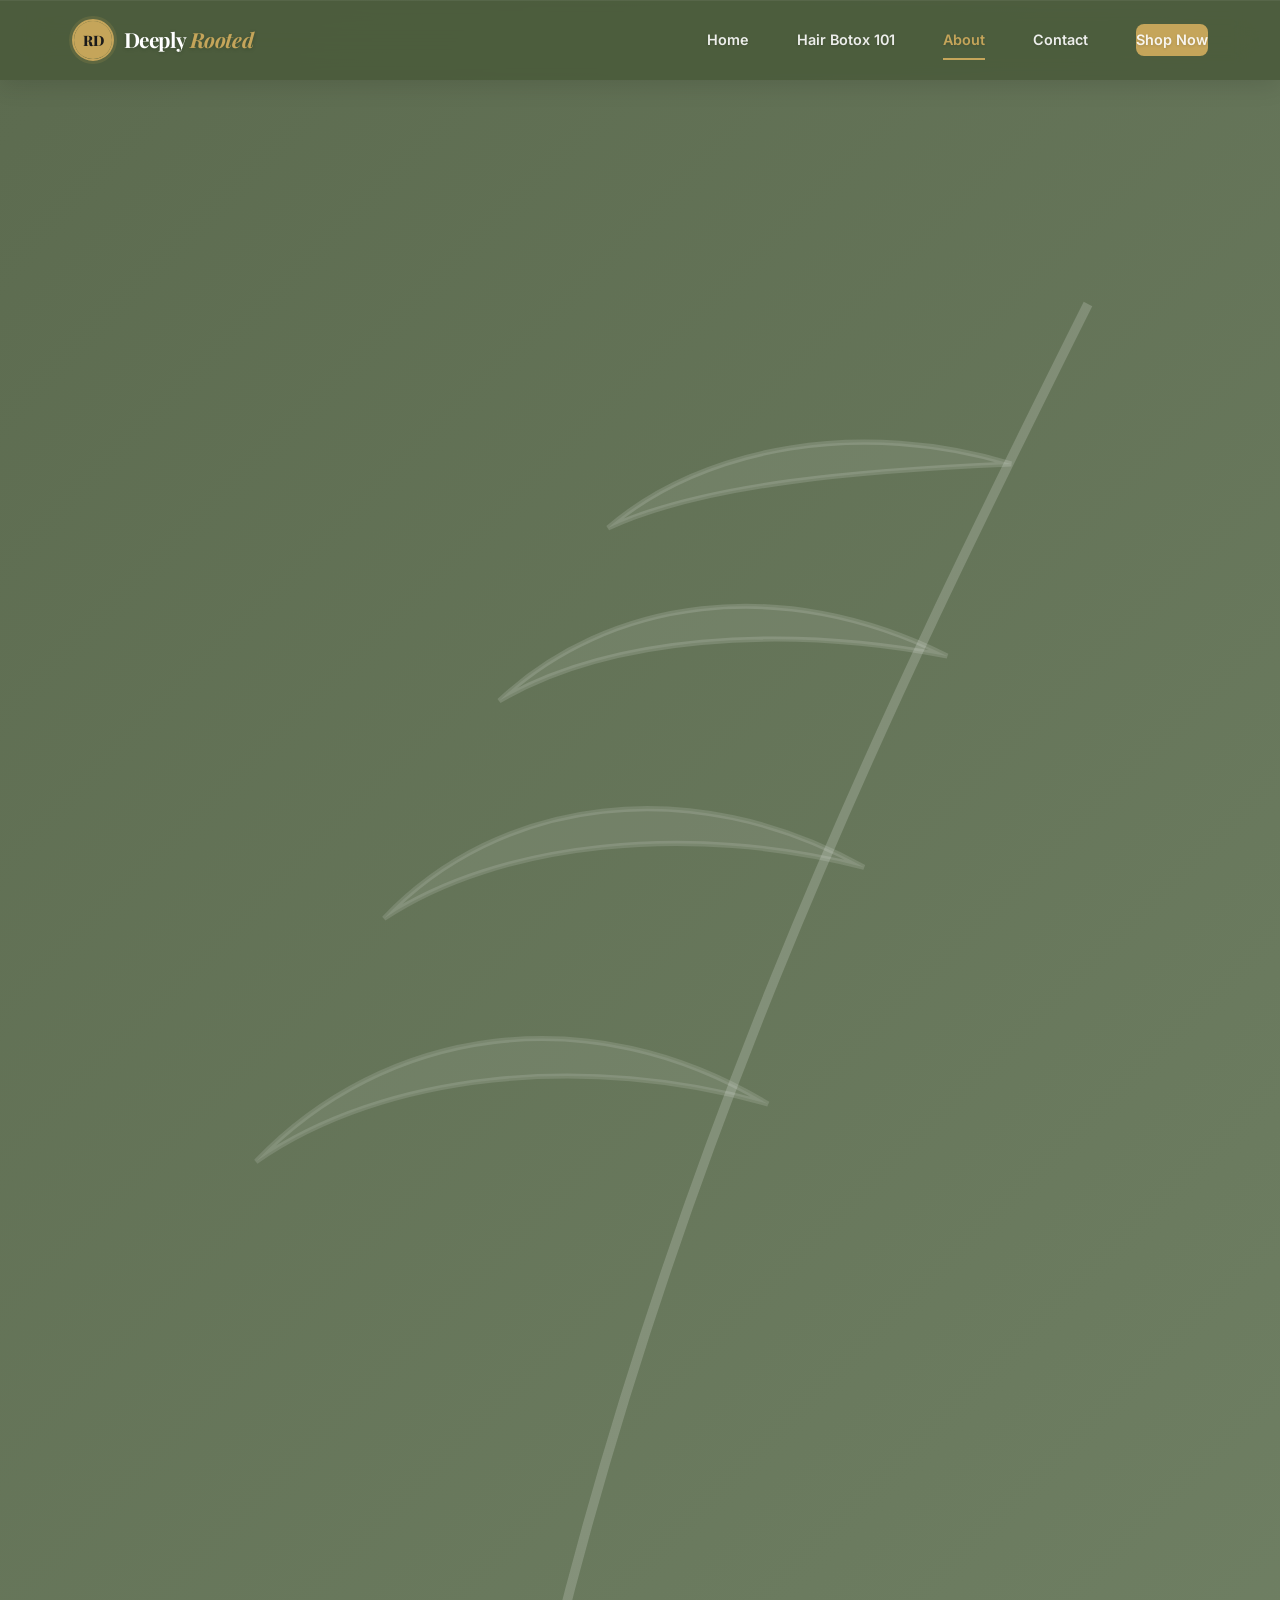
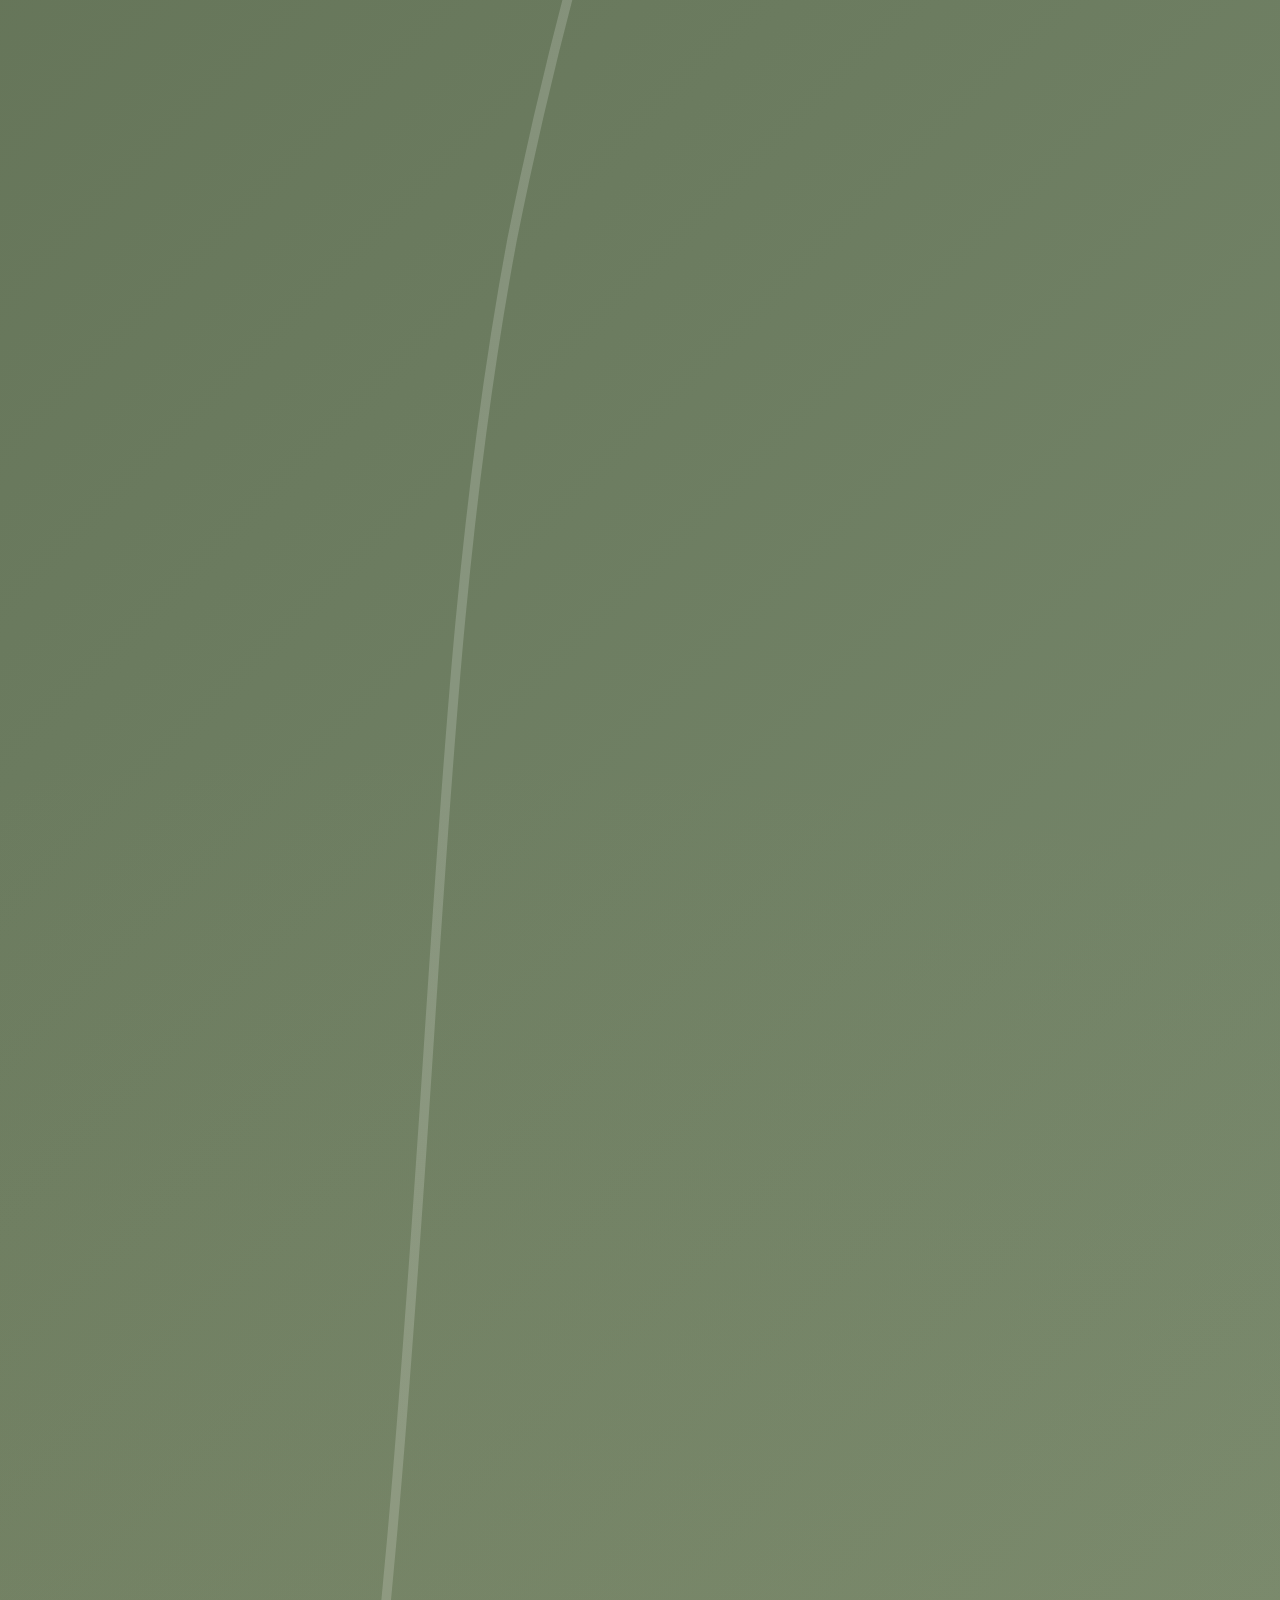
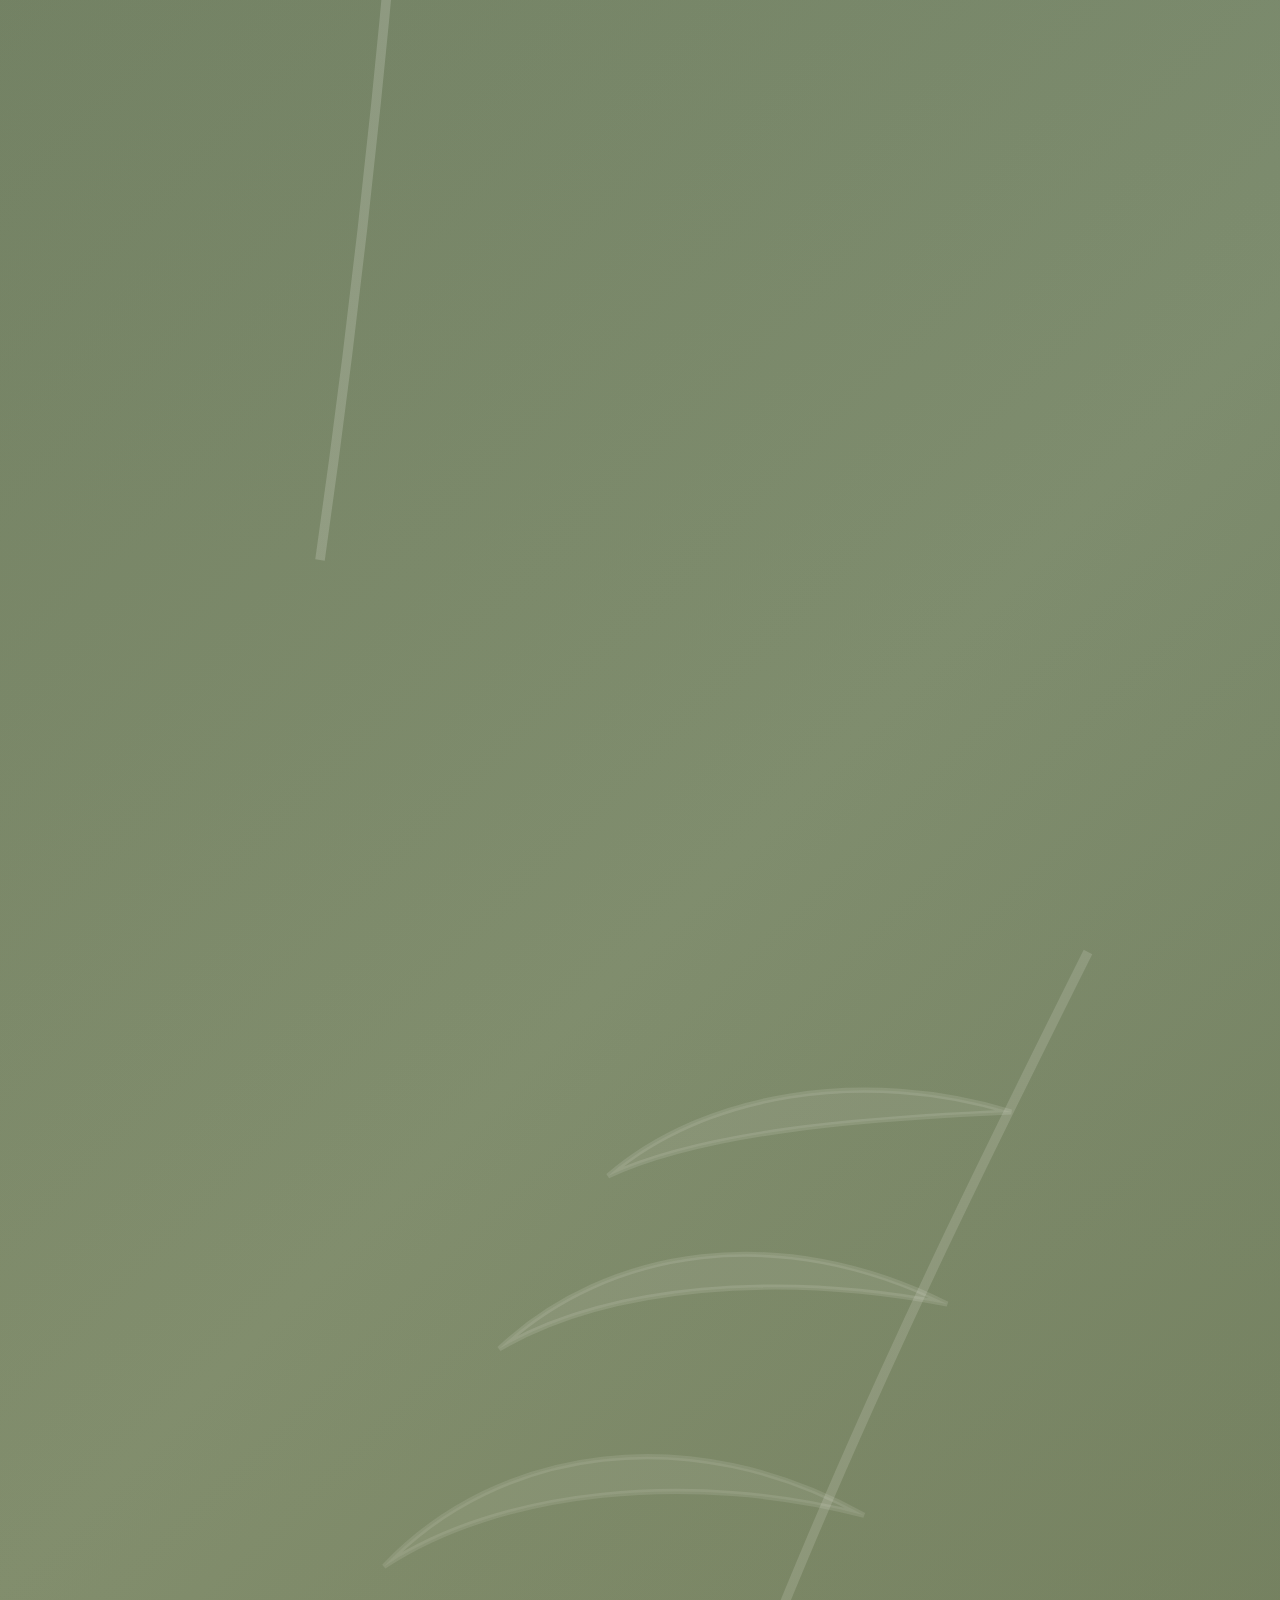
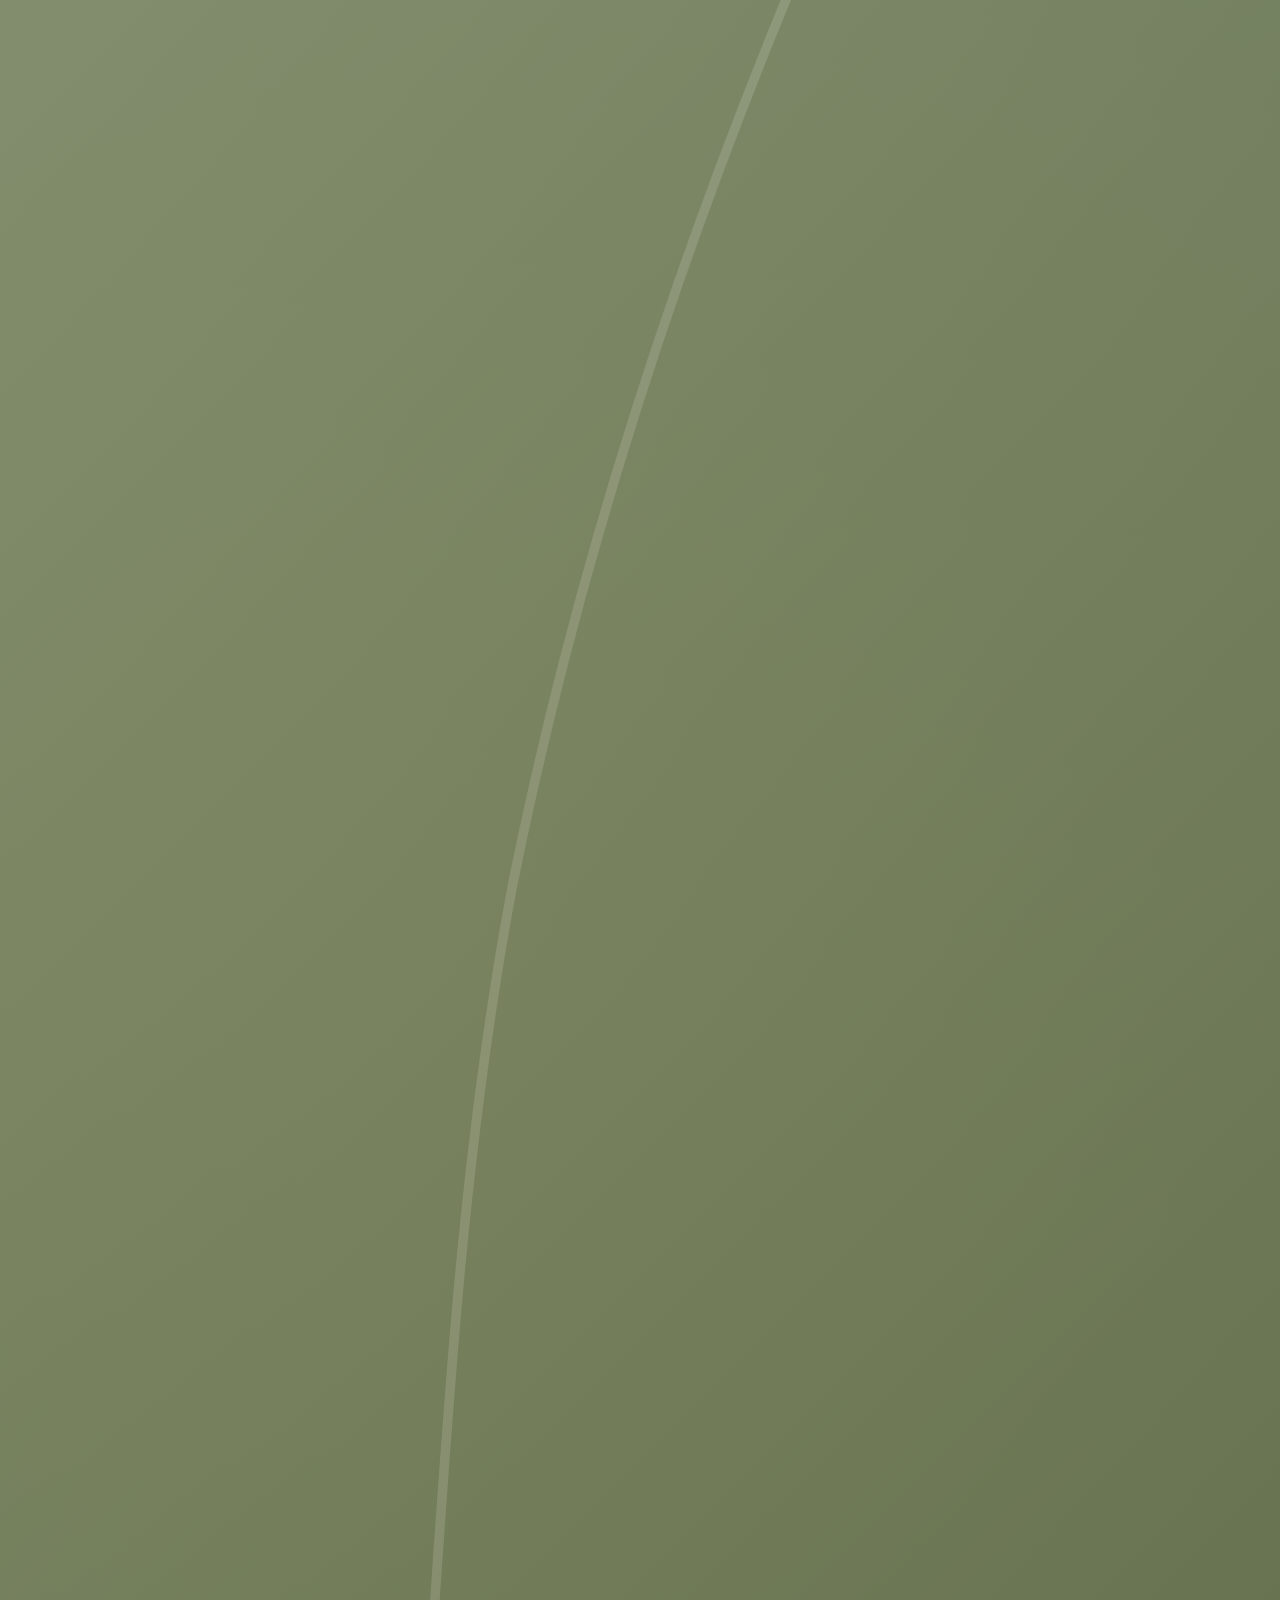
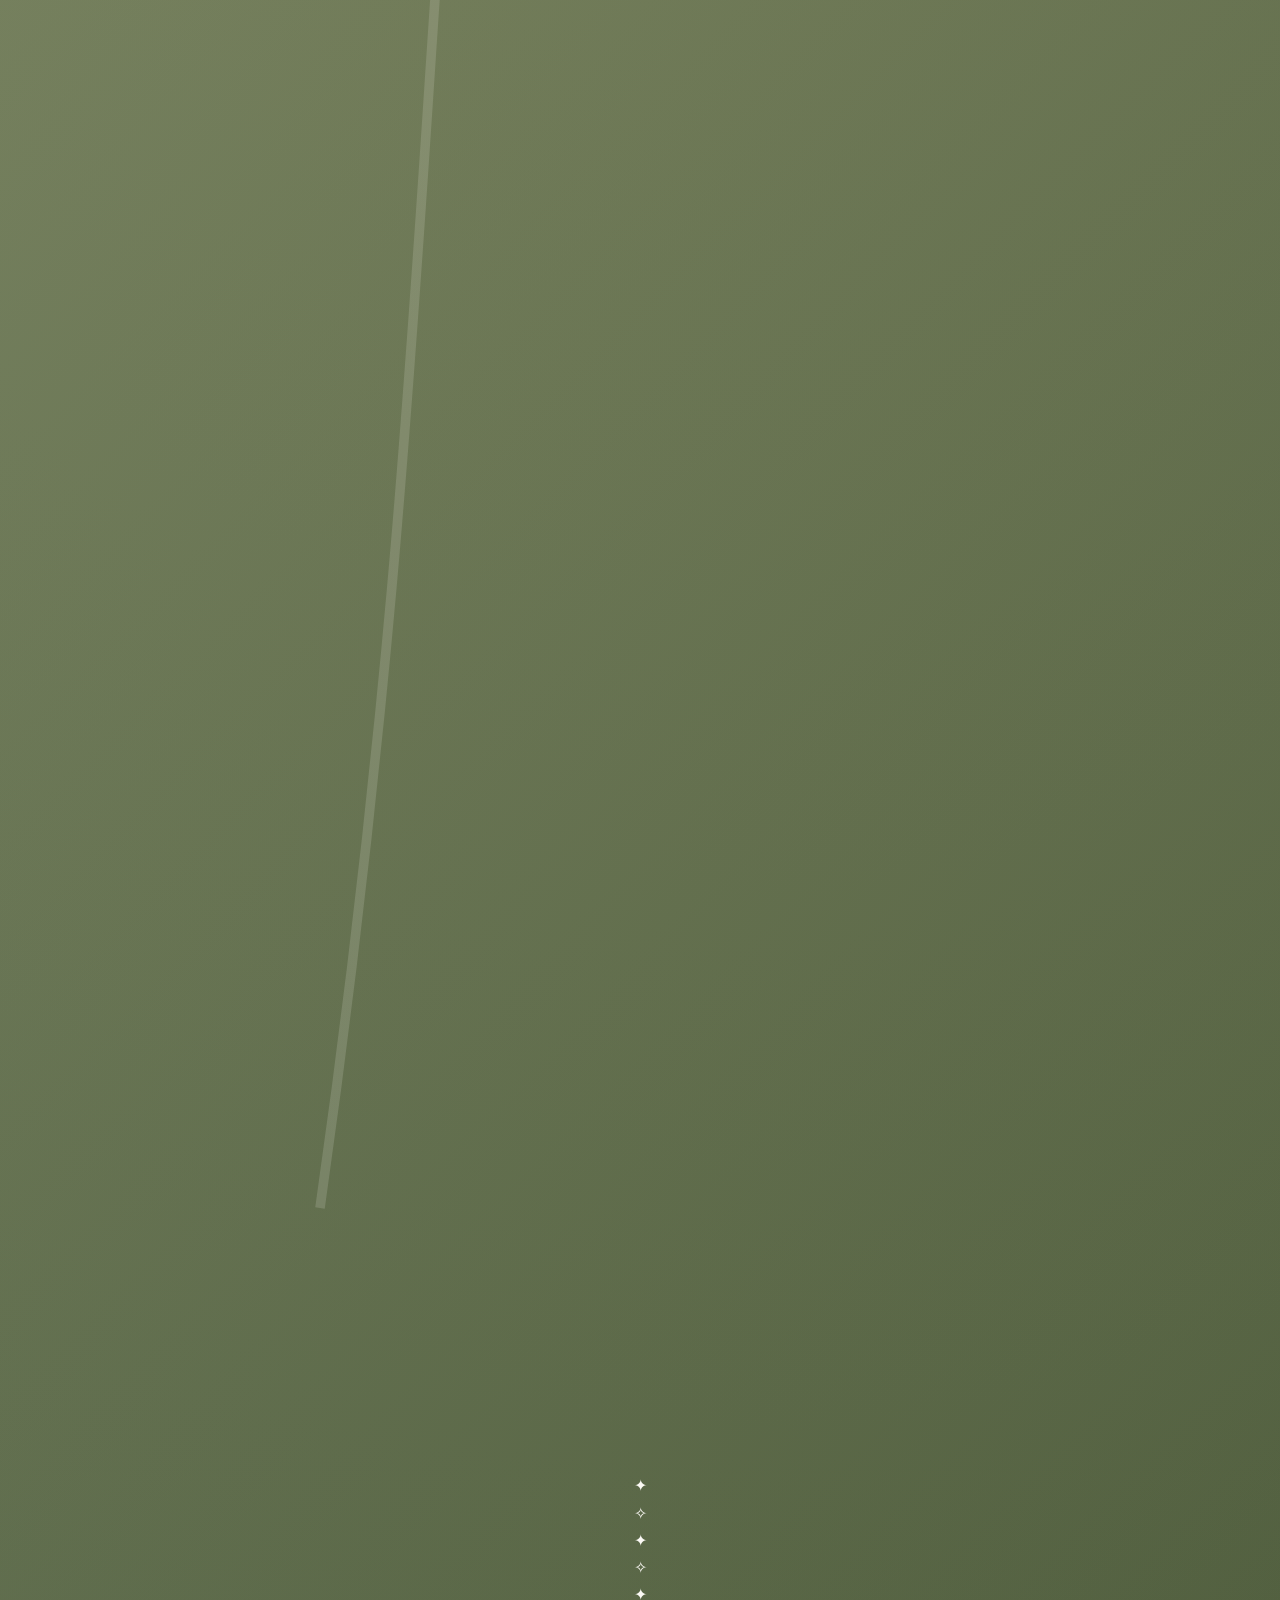
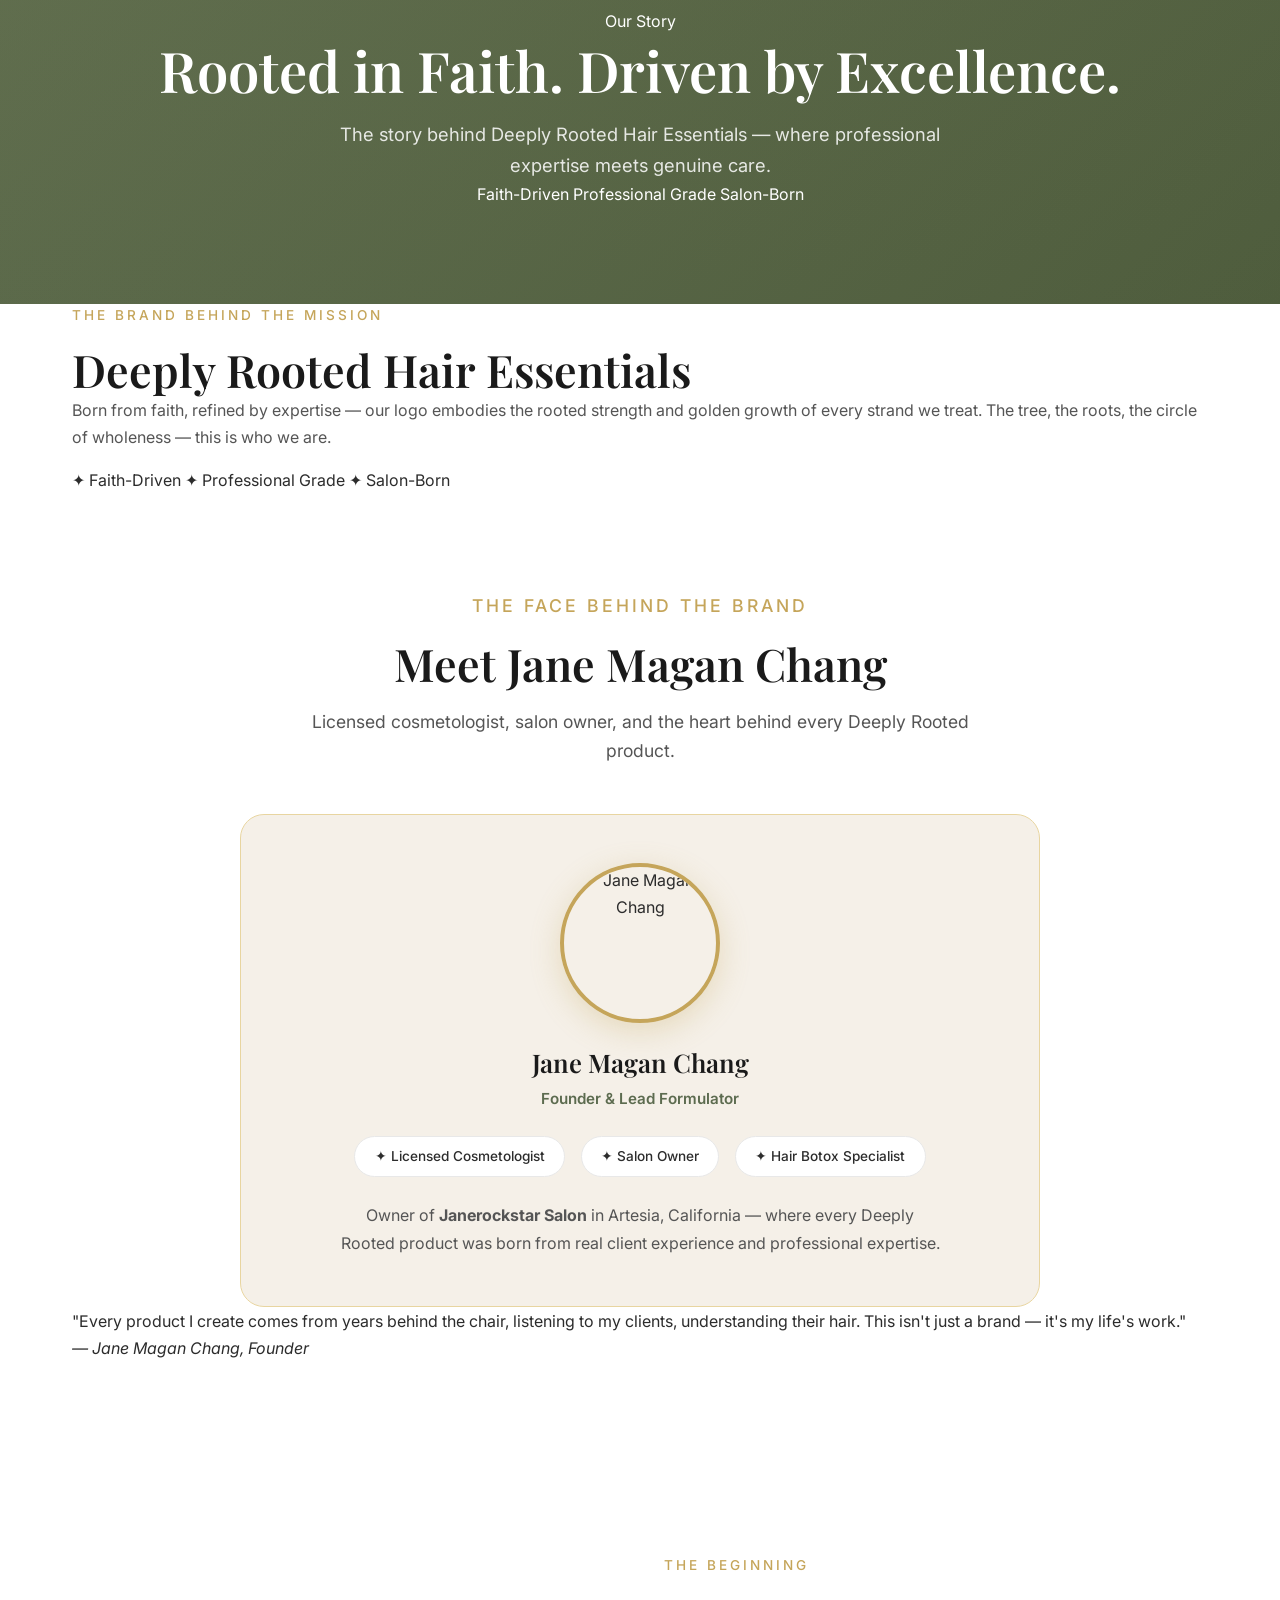
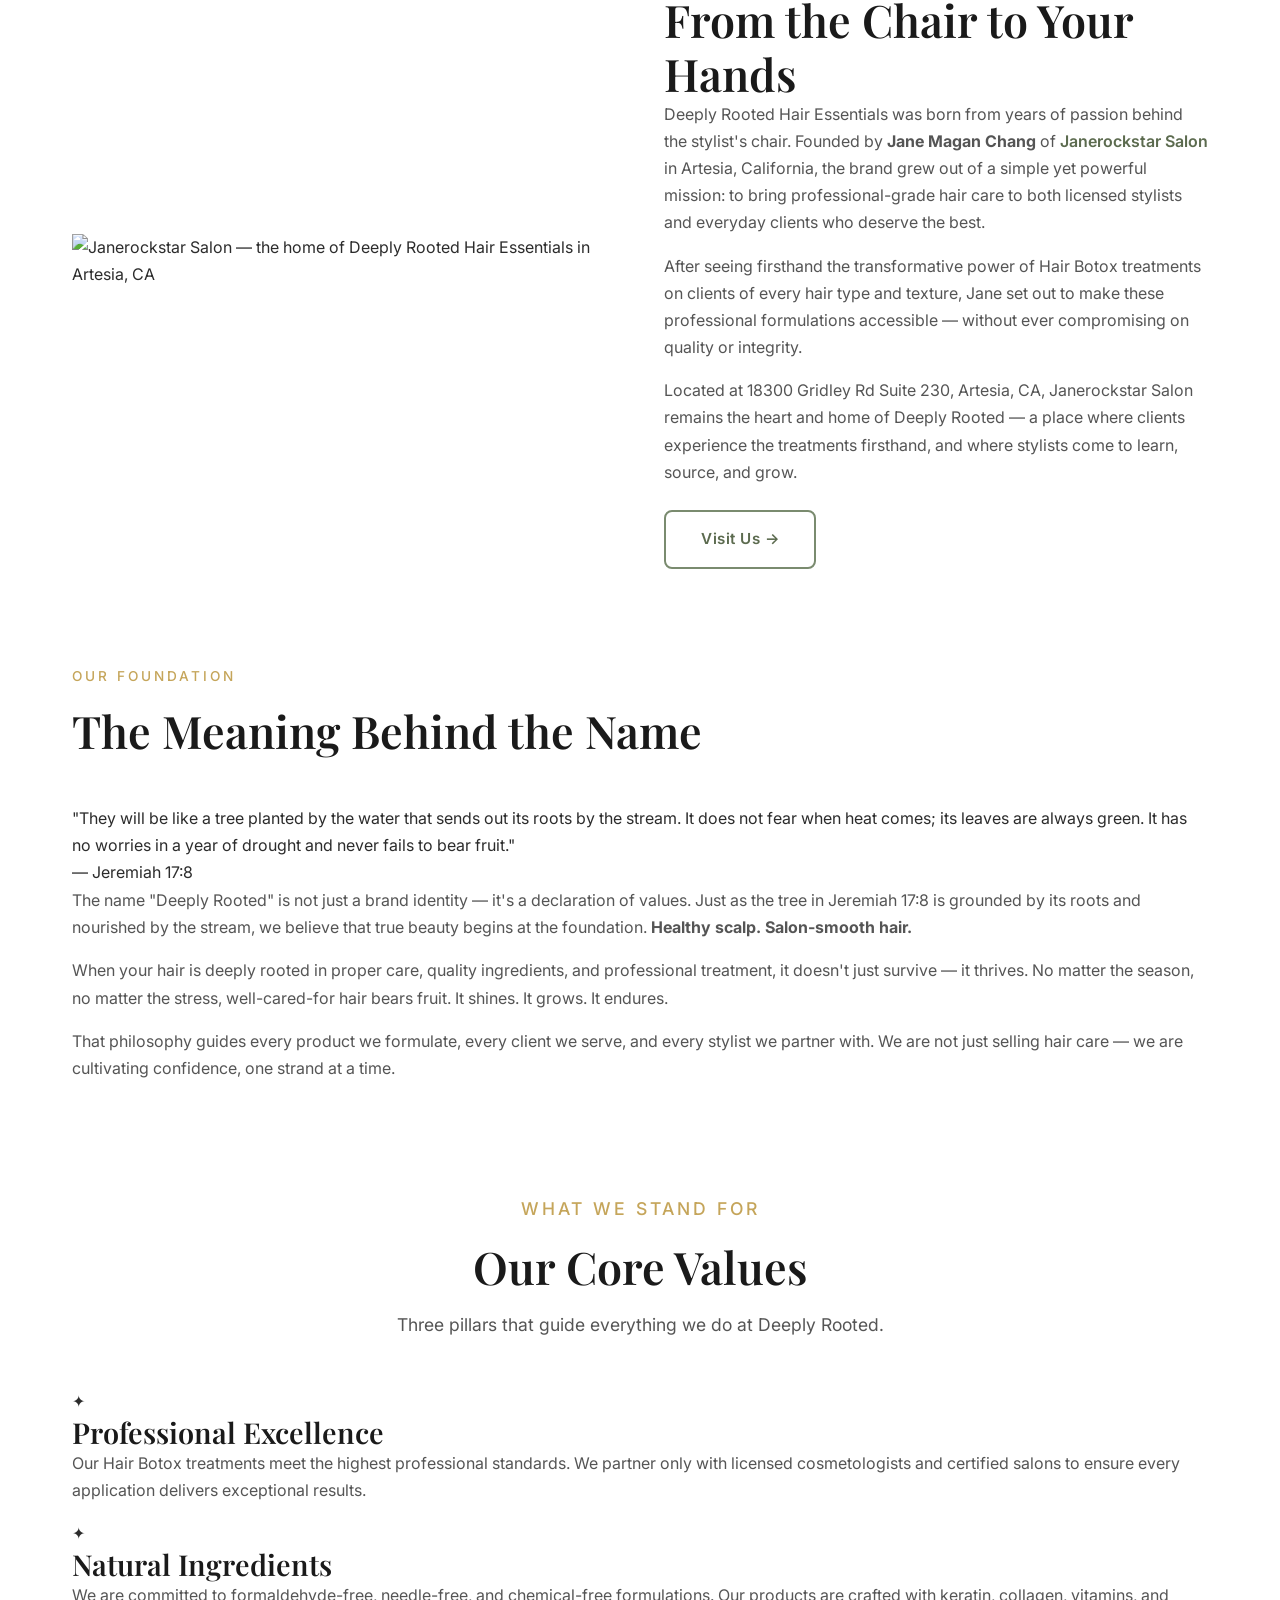
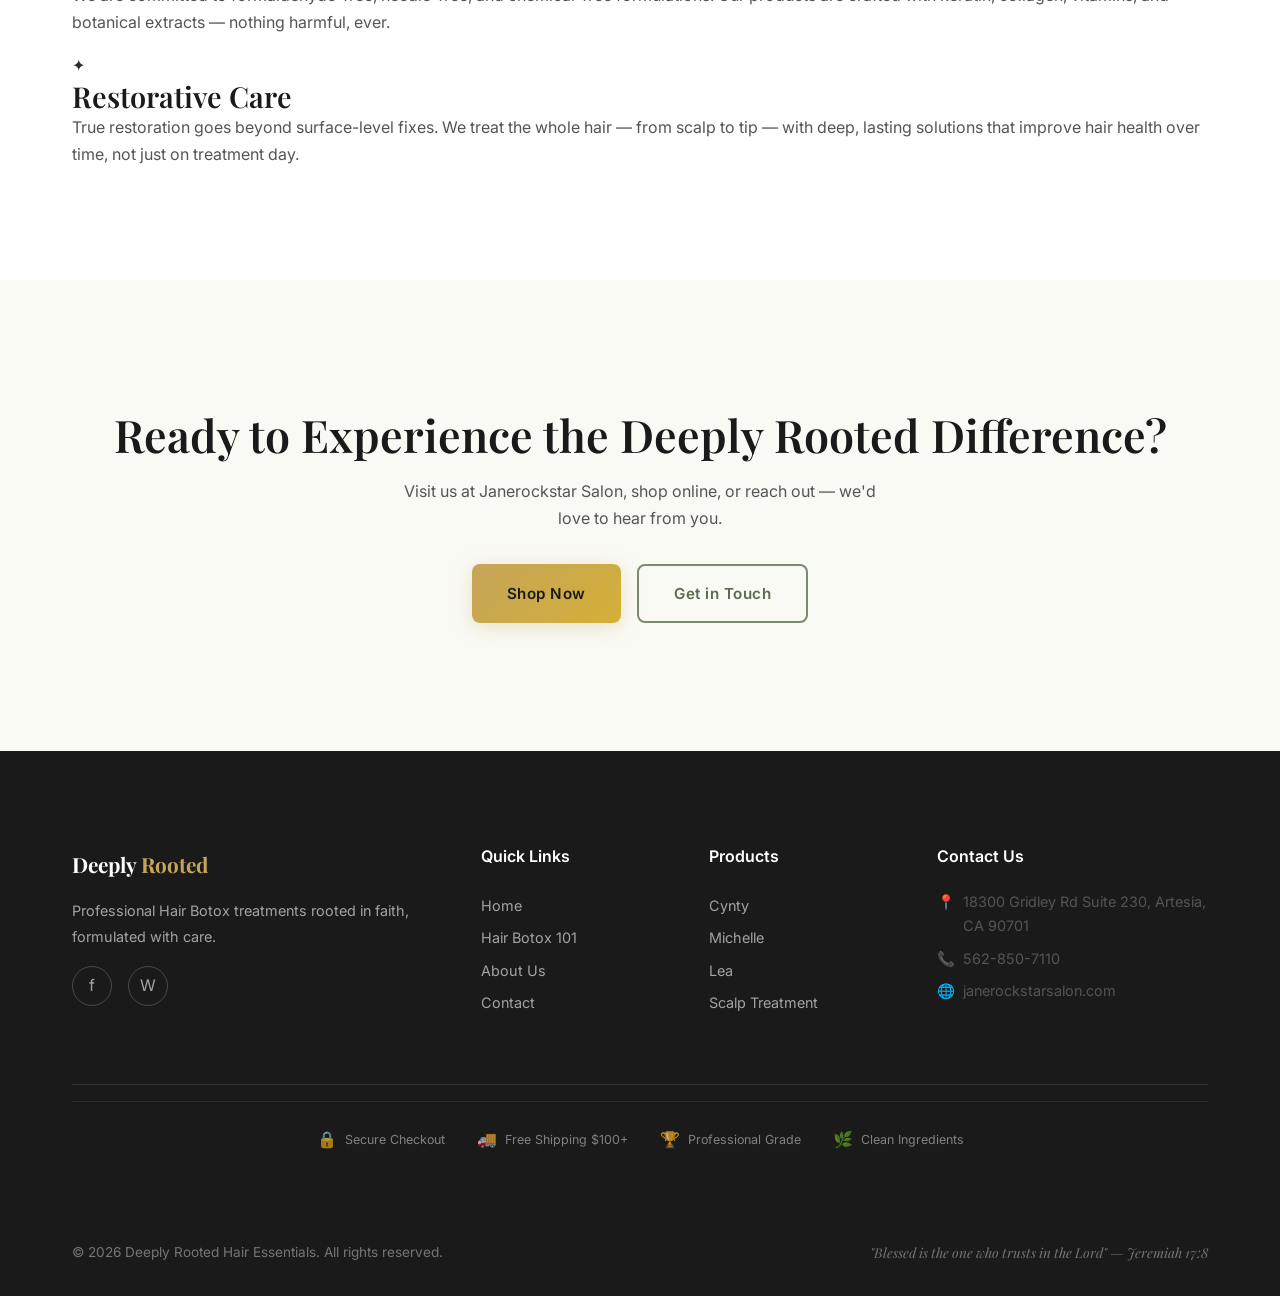
==== commit 8743f630: "Deploy: 2026-04-30 update" ====
--- a/about.html
+++ b/about.html
@@ -10,10 +10,10 @@
   <meta property="og:title" content="About Us — Deeply Rooted Hair Essentials">
   <meta property="og:description" content="Rooted in faith. Driven by excellence. Our story.">
   <meta property="og:type" content="website">
-  <link rel="stylesheet" href="styles/main.css">
-  <link rel="stylesheet" href="styles/pages/home.css">
-  <link rel="stylesheet" href="styles/pages/about.css">
-  <link rel="stylesheet" href="styles/pages/education.css">
+  <link rel="stylesheet" href="styles/main.css?v=20260430c">
+  <link rel="stylesheet" href="styles/pages/home.css?v=20260430c">
+  <link rel="stylesheet" href="styles/pages/about.css?v=20260430c">
+  <link rel="stylesheet" href="styles/pages/education.css?v=20260430c">
 
   <!-- Fallback: show all content if JavaScript is disabled -->
   <noscript>
@@ -146,8 +146,8 @@
 
       <!-- Founder Info Card (no photos) -->
       <div class="founder-info-card reveal" style="max-width: 800px; margin: 0 auto; background: var(--color-cream-warm); border-radius: var(--radius-xl); padding: 3rem; text-align: center; border: 1px solid var(--color-gold-light);">
-        <div style="width: 140px; height: 140px; margin: 0 auto 1.5rem; border-radius: 50%; overflow: hidden; box-shadow: 0 8px 24px rgba(197,165,90,0.25); border: 4px solid var(--color-white);">
-          <img src="assets/images/jane-profile.png" alt="Jane Magan Chang" style="width: 100%; height: 100%; object-fit: cover;">
+        <div style="width: 160px; height: 160px; margin: 0 auto 1.5rem; border-radius: 50%; overflow: hidden; box-shadow: 0 8px 30px rgba(197,165,90,0.3); border: 4px solid var(--color-gold);">
+          <img src="assets/images/jane-profile.jpg" alt="Jane Magan Chang" style="width: 100%; height: 100%; object-fit: cover; object-position: center top;">
         </div>
         <h3 style="font-family: var(--font-heading); font-size: 1.6rem; margin-bottom: 0.5rem; color: var(--color-black);">Jane Magan Chang</h3>
         <p style="color: var(--color-sage-dark); font-weight: 600; font-size: 0.95rem; margin-bottom: 1.5rem;">Founder & Lead Formulator</p>
--- a/styles/main.css
+++ b/styles/main.css
@@ -151,8 +151,8 @@
   background: transparent;
 }
 .navbar.scrolled {
-  background: rgba(255,255,255,0.97); backdrop-filter: blur(12px);
-  box-shadow: var(--shadow-sm);
+  background: rgba(74, 90, 60, 0.88); backdrop-filter: blur(20px) saturate(1.4); -webkit-backdrop-filter: blur(20px) saturate(1.4);
+  box-shadow: 0 4px 24px rgba(0,0,0,0.12), inset 0 1px 0 rgba(255,255,255,0.06);
 }
 .navbar .container { display: flex; align-items: center; justify-content: space-between; width: 100%; }
 .nav-logo {
@@ -162,7 +162,10 @@
   text-decoration: none;
 }
 .nav-logo span { color: var(--color-gold); }
-.navbar.scrolled .nav-logo { color: var(--color-sage-dark); }
+.navbar.scrolled .nav-logo { color: var(--color-white); }
+.navbar.scrolled .nav-logo-text { color: var(--color-white) !important; text-shadow: 0 1px 4px rgba(0,0,0,0.2); }
+.navbar.scrolled .nav-logo-text em,
+.navbar.scrolled .nav-logo-text span { color: var(--color-gold) !important; }
 .nav-links { display: flex; align-items: center; gap: var(--space-2xl); }
 .nav-links a {
   font-size: 0.9rem; font-weight: 500; color: rgba(255,255,255,0.85);
@@ -175,8 +178,8 @@
 }
 .nav-links a:hover, .nav-links a.active { color: var(--color-white); }
 .nav-links a:hover::after, .nav-links a.active::after { width: 100%; }
-.navbar.scrolled .nav-links a { color: var(--color-charcoal); font-weight: 600; }
-.navbar.scrolled .nav-links a:hover, .navbar.scrolled .nav-links a.active { color: var(--color-black); }
+.navbar.scrolled .nav-links a { color: rgba(255,255,255,0.9); font-weight: 600; text-shadow: 0 1px 3px rgba(0,0,0,0.15); }
+.navbar.scrolled .nav-links a:hover, .navbar.scrolled .nav-links a.active { color: var(--color-gold); }
 .nav-cta {
   padding: 0.6rem 1.6rem; border-radius: var(--radius-md); font-weight: 600; font-size: 0.85rem;
   background: var(--color-gold); color: var(--color-black);
@@ -191,7 +194,7 @@
   width: 26px; height: 2.5px; background: var(--color-white); border-radius: 2px;
   transition: all var(--transition-base);
 }
-.navbar.scrolled .hamburger span { background: var(--color-charcoal); }
+.navbar.scrolled .hamburger span { background: var(--color-white); }
 .hamburger.active span:nth-child(1) { transform: rotate(45deg) translate(5px, 5px); }
 .hamburger.active span:nth-child(2) { opacity: 0; }
 .hamburger.active span:nth-child(3) { transform: rotate(-45deg) translate(5px, -5px); }
--- a/styles/pages/home.css
+++ b/styles/pages/home.css
@@ -0,0 +1,1111 @@
+/* ════════════════════════════════════════════
+   HOME PAGE — Logo-Centered Premium Design
+   ════════════════════════════════════════════ */
+
+/* ── Nav Logo ── */
+.nav-logo { display: flex; align-items: center; gap: 0.6rem; text-decoration: none; }
+.nav-logo-mark {
+  width: 42px; height: 42px; border-radius: 50%; overflow: hidden;
+  border: 2px solid var(--color-gold); flex-shrink: 0;
+  box-shadow: 0 0 0 3px rgba(197,165,90,0.15); transition: box-shadow 0.3s;
+}
+.nav-logo-mark:hover { box-shadow: 0 0 0 5px rgba(197,165,90,0.28); }
+.nav-logo-img { width: 100%; height: 100%; object-fit: cover; }
+.nav-logo-fallback {
+  width: 100%; height: 100%; background: var(--color-gold);
+  color: var(--color-black); font-weight: 800; font-size: 0.9rem;
+  display: flex; align-items: center; justify-content: center;
+}
+.nav-logo-text {
+  font-family: var(--font-heading); font-size: 1.3rem; font-weight: 700;
+  color: var(--color-white); letter-spacing: -0.02em; transition: color 0.3s;
+}
+.nav-logo-text em { font-style: italic; color: var(--color-gold); }
+.navbar.scrolled .nav-logo-text { color: var(--color-white); }
+
+/* ════════════════════════════════════════════
+   SCROLL PROGRESS BAR
+   ════════════════════════════════════════════ */
+.scroll-progress {
+  position: fixed; top: 0; left: 0; height: 3px; width: 0%;
+  background: linear-gradient(90deg, var(--color-gold), var(--color-gold-bright), var(--color-sage));
+  z-index: 9999; transition: width 0.05s linear;
+  box-shadow: 0 0 8px rgba(197,165,90,0.5);
+}
+
+/* ════════════════════════════════════════════
+   GRADIENT TEXT
+   ════════════════════════════════════════════ */
+.gradient-text {
+  background: linear-gradient(135deg, var(--color-gold-light) 0%, var(--color-gold) 40%, #f0d080 60%, var(--color-gold-light) 100%);
+  background-size: 200% auto;
+  -webkit-background-clip: text; background-clip: text;
+  -webkit-text-fill-color: transparent;
+  animation: gradientShift 4s ease-in-out infinite;
+  font-style: italic;
+}
+@keyframes gradientShift {
+  0%, 100% { background-position: 0% center; }
+  50% { background-position: 100% center; }
+}
+
+/* Hero headline word-by-word stagger */
+.hero-headline { position: relative; }
+
+/* ════════════════════════════════════════════
+   HERO — Logo Centered
+   ════════════════════════════════════════════ */
+.hero {
+  min-height: 100vh;
+  background:
+    radial-gradient(ellipse 120% 40% at 50% 110%, #1a2d0f 0%, #243d16 25%, transparent 55%),
+    radial-gradient(ellipse 80% 25% at 20% 105%, #1e3010 0%, transparent 45%),
+    radial-gradient(ellipse 80% 25% at 80% 105%, #162a0c 0%, transparent 45%),
+    radial-gradient(circle 60px at 60% 88%, rgba(180,200,120,0.18) 0%, transparent 70%),
+    radial-gradient(circle 40px at 35% 92%, rgba(160,185,100,0.12) 0%, transparent 70%),
+    linear-gradient(175deg, #3a4e2e 0%, #465a34 20%, #4d6439 45%, #526640 65%, #3d5230 85%, #2c3d22 100%);
+  position: relative; overflow: hidden;
+  display: flex; flex-direction: column;
+  align-items: center; justify-content: center;
+  padding-top: var(--nav-height);
+}
+.hero::before {
+  content: ''; position: absolute; inset: 0;
+  background:
+    radial-gradient(ellipse 50% 45% at 50% 30%, rgba(197,165,90,0.08) 0%, transparent 60%),
+    radial-gradient(ellipse 60% 50% at 10% 25%, rgba(255,255,240,0.06) 0%, transparent 55%),
+    radial-gradient(ellipse 40% 60% at 88% 30%, rgba(197,165,90,0.07) 0%, transparent 55%);
+  pointer-events: none; z-index: 1;
+}
+.hero::after {
+  content: ''; position: absolute; bottom: 0; left: 0; right: 0; height: 120px;
+  background: linear-gradient(to top, #fafaf5, transparent);
+  pointer-events: none; z-index: 4;
+}
+
+/* Particles */
+.hero-particles { position: absolute; inset: 0; pointer-events: none; z-index: 1; }
+.particle {
+  position: absolute; border-radius: 50%;
+  background: rgba(248,240,220,0.6);
+  animation: particleDrift linear infinite;
+}
+@keyframes particleDrift {
+  0%   { transform: translateY(0) scale(1); opacity: 0; }
+  15%  { opacity: 0.5; }
+  85%  { opacity: 0.3; }
+  100% { transform: translateY(-100vh) scale(0.4); opacity: 0; }
+}
+
+/* Botanical leaves */
+.hero-leaf {
+  position: absolute; top: 0; bottom: 0; width: 220px;
+  pointer-events: none; z-index: 2; opacity: 0.85;
+}
+.hero-leaf svg { width: 100%; height: 100%; }
+.hero-leaf-left  { left: 0; }
+.hero-leaf-right { right: 0; transform: scaleX(-1); }
+
+/* Sparkles — more spread for centered layout */
+.hero-sparkle {
+  position: absolute; color: rgba(197,165,90,0.6); pointer-events: none; z-index: 2;
+  animation: sparklePulse 3s ease-in-out infinite;
+}
+.hero-sparkle-1 { top: 18%; right: 12%;  font-size: 1.3rem; animation-delay: 0s; }
+.hero-sparkle-2 { top: 55%; right: 8%;   font-size: 0.85rem; animation-delay: 1.1s; }
+.hero-sparkle-3 { top: 30%; left: 10%;   font-size: 0.6rem;  animation-delay: 2s; }
+.hero-sparkle-4 { top: 65%; left: 6%;    font-size: 1rem;    animation-delay: 0.5s; }
+.hero-sparkle-5 { top: 22%; left: 15%;   font-size: 0.7rem;  animation-delay: 1.6s; }
+@keyframes sparklePulse { 0%,100%{opacity:0.35;transform:scale(1) rotate(0deg);}50%{opacity:0.9;transform:scale(1.4) rotate(15deg);} }
+
+/* Hero Inner — Centered column layout */
+.hero-inner {
+  position: relative; z-index: 2;
+  display: flex; flex-direction: column; align-items: center;
+  text-align: center;
+  max-width: var(--max-width); width: 100%;
+  padding: 2rem var(--space-xl) 4rem;
+}
+
+/* ── Logo Showcase ── */
+.hero-logo-showcase {
+  position: relative;
+  width: 220px; height: 220px;
+  margin-bottom: 2rem;
+  animation: fadeScaleIn 1s ease both;
+}
+@keyframes fadeScaleIn {
+  from { opacity: 0; transform: scale(0.7); }
+  to { opacity: 1; transform: scale(1); }
+}
+
+.hero-logo-main {
+  width: 100%; height: 100%; object-fit: contain;
+  position: relative; z-index: 3;
+  filter: drop-shadow(0 8px 32px rgba(197,165,90,0.4));
+  animation: logoFloat 6s ease-in-out infinite;
+  border-radius: 50%;
+  background: white;
+}
+.hero-logo-showcase {
+  will-change: transform;
+  transition: transform 0.1s ease-out;
+}
+@keyframes logoFloat {
+  0%, 100% { transform: translateY(0); }
+  50% { transform: translateY(-10px); }
+}
+
+/* Glow behind logo */
+.logo-glow {
+  position: absolute; inset: -40px; border-radius: 50%;
+  background: radial-gradient(circle, rgba(197,165,90,0.35) 0%, rgba(197,165,90,0.12) 40%, transparent 70%);
+  z-index: 1;
+  animation: glowPulse 4s ease-in-out infinite;
+}
+@keyframes glowPulse {
+  0%, 100% { transform: scale(1); opacity: 0.8; }
+  50% { transform: scale(1.15); opacity: 1; }
+}
+
+/* Pulse ring */
+.logo-pulse-ring {
+  position: absolute; inset: -20px; border-radius: 50%;
+  border: 2px solid rgba(197,165,90,0.3);
+  z-index: 2;
+  animation: pulseRing 3s ease-out infinite;
+}
+@keyframes pulseRing {
+  0% { transform: scale(0.9); opacity: 0.8; }
+  70% { transform: scale(1.3); opacity: 0; }
+  100% { transform: scale(0.9); opacity: 0; }
+}
+
+/* Orbit ring */
+.logo-orbit-ring {
+  position: absolute; inset: -30px; border-radius: 50%;
+  border: 1.5px solid transparent;
+  border-top-color: rgba(197,165,90,0.5);
+  border-right-color: rgba(197,165,90,0.2);
+  z-index: 2;
+  animation: orbitSpin 8s linear infinite;
+}
+@keyframes orbitSpin { to { transform: rotate(360deg); } }
+
+/* ── Brand Name ── */
+.hero-brand-name {
+  display: flex; flex-direction: column; align-items: center;
+  margin-bottom: 1.5rem;
+  animation: fadeSlideUp 0.8s 0.3s ease both;
+}
+.brand-line-top {
+  font-family: var(--font-heading); font-size: clamp(1.6rem, 3.5vw, 2.4rem);
+  font-weight: 700; color: var(--color-gold-light);
+  letter-spacing: 6px; text-transform: uppercase;
+}
+.brand-line-bottom {
+  font-family: var(--font-heading); font-size: clamp(1rem, 2vw, 1.3rem);
+  font-weight: 400; color: rgba(255,255,255,0.7);
+  letter-spacing: 4px; text-transform: uppercase;
+  margin-top: 0.3rem;
+}
+
+/* Rating badge */
+.hero-rating {
+  display: inline-flex; align-items: center; gap: 0.45rem;
+  margin-bottom: 1.5rem;
+  background: rgba(255,255,255,0.08);
+  border: 1px solid rgba(255,255,255,0.15);
+  border-radius: 50px; padding: 0.5rem 1.2rem;
+  animation: fadeSlideUp 0.8s 0.5s ease both;
+}
+.rating-star  { color: var(--color-gold); font-size: 1rem; }
+.rating-score { color: var(--color-gold); font-weight: 700; font-size: 1rem; }
+.rating-count { color: rgba(255,255,255,0.75); font-size: 0.85rem; }
+
+/* Hero Text */
+.hero-inner h1 {
+  font-size: clamp(2rem, 4vw, 3.2rem);
+  color: #fff; line-height: 1.2; margin-bottom: 1rem; font-weight: 700;
+  animation: fadeSlideUp 0.8s 0.6s ease both;
+}
+.hero-inner h1 em { font-style: italic; color: var(--color-gold-light); }
+.hero-inner h1 em.gradient-text {
+  color: unset;
+  -webkit-text-fill-color: transparent;
+}
+
+.hero-sub {
+  font-size: 1rem; color: rgba(255,255,255,0.78); line-height: 1.85;
+  max-width: 520px; margin: 0 auto 2rem;
+  animation: fadeSlideUp 0.8s 0.7s ease both;
+}
+.hero-sub strong { color: rgba(255,255,255,0.95); }
+
+.hero-actions {
+  display: flex; gap: 1rem; flex-wrap: wrap; justify-content: center;
+  animation: fadeSlideUp 0.8s 0.8s ease both;
+}
+
+/* Buttons */
+.btn-gold-lg {
+  display: inline-flex; align-items: center; gap: 0.5rem;
+  padding: 1rem 2.2rem; border-radius: 12px; font-weight: 700; font-size: 0.98rem;
+  background: linear-gradient(135deg, var(--color-gold), var(--color-gold-bright));
+  color: #1a1a1a; box-shadow: 0 4px 20px rgba(197,165,90,0.4);
+  transition: all 0.3s ease; letter-spacing: 0.2px;
+}
+.btn-gold-lg:hover { transform: translateY(-3px); box-shadow: 0 8px 28px rgba(197,165,90,0.55); }
+.btn-arrow { transition: transform 0.2s; }
+.btn-gold-lg:hover .btn-arrow { transform: translateX(4px); }
+.btn-ghost-lg {
+  display: inline-flex; align-items: center; gap: 0.5rem;
+  padding: 1rem 2.2rem; border-radius: 12px; font-weight: 600; font-size: 0.98rem;
+  border: 1.5px solid rgba(255,255,255,0.35); color: rgba(255,255,255,0.9);
+  transition: all 0.3s ease;
+}
+.btn-ghost-lg:hover { background: rgba(255,255,255,0.1); border-color: rgba(255,255,255,0.6); }
+
+@keyframes fadeSlideUp { from{opacity:0;transform:translateY(20px);}to{opacity:1;transform:translateY(0);} }
+
+/* Scroll mouse */
+.hero-scroll-hint {
+  position: absolute; bottom: 24px; left: 50%; transform: translateX(-50%); z-index: 5;
+  pointer-events: none;
+}
+.scroll-mouse {
+  width: 24px; height: 38px; border: 2px solid rgba(255,255,255,0.4);
+  border-radius: 12px; display: flex; justify-content: center; padding-top: 6px;
+}
+.scroll-wheel {
+  width: 3px; height: 6px; background: rgba(255,255,255,0.7);
+  border-radius: 2px; animation: wheelScroll 1.8s ease-in-out infinite;
+}
+@keyframes wheelScroll { 0%{opacity:1;transform:translateY(0);}80%{opacity:0;transform:translateY(10px);}100%{opacity:0;transform:translateY(0);} }
+
+/* ════════════════════════════════════════════
+   PRODUCT LINEUP — Full Collection
+   ════════════════════════════════════════════ */
+.product-lineup {
+  background: linear-gradient(160deg, #f7f3eb 0%, #eee9dd 30%, #e8e0cf 60%, #f0ebe0 100%);
+  position: relative;
+  padding-bottom: var(--space-4xl);
+}
+.product-lineup::before {
+  content: ''; position: absolute; inset: 0;
+  background:
+    radial-gradient(ellipse 50% 60% at 20% 40%, rgba(92,107,79,0.06) 0%, transparent 60%),
+    radial-gradient(ellipse 40% 50% at 80% 60%, rgba(197,165,90,0.07) 0%, transparent 60%);
+  pointer-events: none;
+}
+
+/* Category Divider */
+.lineup-category {
+  display: flex; align-items: center; gap: 1.25rem;
+  margin: var(--space-2xl) 0 var(--space-xl);
+}
+.lineup-category-line {
+  flex: 1; height: 1px;
+  background: linear-gradient(90deg, transparent, rgba(197,165,90,0.35), transparent);
+}
+.lineup-category-label {
+  font-family: var(--font-heading); font-size: 0.82rem;
+  font-weight: 700; text-transform: uppercase; letter-spacing: 3px;
+  color: var(--color-sage-dark);
+  white-space: nowrap;
+}
+
+/* 2x2 Product Grid */
+.lineup-grid {
+  display: grid;
+  grid-template-columns: repeat(2, 1fr);
+  gap: 1.75rem;
+}
+
+/* Individual Product Card */
+.lineup-card {
+  position: relative;
+  background: rgba(255,255,255,0.82);
+  backdrop-filter: blur(16px); -webkit-backdrop-filter: blur(16px);
+  border: 1px solid rgba(255,255,255,0.7);
+  border-radius: 24px;
+  overflow: hidden;
+  transition: all 0.5s cubic-bezier(0.23, 1, 0.32, 1);
+  box-shadow: 0 4px 24px rgba(0,0,0,0.05), inset 0 1px 0 rgba(255,255,255,0.9);
+}
+.lineup-card:hover {
+  transform: translateY(-12px);
+  box-shadow: 0 24px 64px rgba(0,0,0,0.12), 0 0 0 1px rgba(197,165,90,0.2);
+}
+
+/* Badge */
+.lineup-card-badge {
+  position: absolute; top: 1rem; right: 1rem; z-index: 5;
+  font-size: 0.7rem; font-weight: 700; text-transform: uppercase;
+  letter-spacing: 1.2px; padding: 0.35rem 0.85rem; border-radius: 50px;
+}
+.lineup-badge-gold {
+  background: linear-gradient(135deg, var(--color-gold), var(--color-gold-bright));
+  color: #1a1a1a;
+  box-shadow: 0 2px 10px rgba(197,165,90,0.35);
+}
+.lineup-badge-sage {
+  background: linear-gradient(135deg, #4a5e3a, #5c6b4f);
+  color: #fff;
+  box-shadow: 0 2px 10px rgba(74,94,58,0.3);
+}
+.lineup-badge-dark {
+  background: linear-gradient(135deg, #1a1a1a, #2c2c2c);
+  color: var(--color-gold-light);
+  box-shadow: 0 2px 10px rgba(0,0,0,0.25);
+}
+
+/* Product Image Area */
+.lineup-card-image {
+  position: relative;
+  display: flex; align-items: center; justify-content: center;
+  padding: 2.5rem 2rem 1.5rem;
+  min-height: 280px;
+  background: linear-gradient(180deg, rgba(248,245,238,0.5) 0%, rgba(255,255,255,0) 100%);
+}
+.lineup-card-glow {
+  position: absolute; top: 50%; left: 50%; transform: translate(-50%, -50%);
+  width: 180px; height: 180px; border-radius: 50%;
+  background: radial-gradient(circle, rgba(197,165,90,0.15) 0%, transparent 70%);
+  transition: all 0.5s ease;
+}
+.lineup-card:hover .lineup-card-glow {
+  width: 220px; height: 220px;
+  background: radial-gradient(circle, rgba(197,165,90,0.25) 0%, transparent 70%);
+}
+.lineup-card-image img {
+  position: relative; z-index: 2;
+  max-height: 240px; max-width: 100%; object-fit: contain;
+  filter: drop-shadow(0 8px 24px rgba(0,0,0,0.12));
+  transition: transform 0.5s cubic-bezier(0.23, 1, 0.32, 1);
+}
+.lineup-card:hover .lineup-card-image img {
+  transform: scale(1.08) translateY(-6px);
+}
+
+/* Card Content */
+.lineup-card-content {
+  padding: 0 2rem 2rem;
+}
+.lineup-card-content h3 {
+  font-family: var(--font-heading);
+  font-size: 1.6rem; font-weight: 700; font-style: italic;
+  color: var(--color-charcoal);
+  margin-bottom: 0.75rem;
+}
+
+/* Duration Bar */
+.lineup-duration {
+  position: relative;
+  background: rgba(0,0,0,0.06);
+  border-radius: 50px;
+  height: 32px;
+  overflow: hidden;
+  margin-bottom: 1.25rem;
+}
+.lineup-duration-bar {
+  position: absolute; top: 0; left: 0; bottom: 0;
+  width: var(--duration-width, 50%);
+  background: linear-gradient(90deg, var(--color-sage-dark), #7a8b6f);
+  border-radius: 50px;
+  transition: width 1.2s cubic-bezier(0.25, 0.46, 0.45, 0.94);
+}
+.lineup-duration-text {
+  position: relative; z-index: 2;
+  display: flex; align-items: center; justify-content: center;
+  height: 100%; font-size: 0.8rem; font-weight: 500;
+  color: var(--color-charcoal);
+  mix-blend-mode: normal;
+}
+.lineup-duration-text strong {
+  color: var(--color-charcoal); margin-left: 0.25em;
+}
+
+/* Features List */
+.lineup-features {
+  list-style: none; padding: 0; margin: 0 0 1.25rem;
+  display: flex; flex-direction: column; gap: 0.5rem;
+}
+.lineup-features li {
+  position: relative; padding-left: 1.4rem;
+  font-size: 0.88rem; color: var(--color-gray-700); line-height: 1.6;
+}
+.lineup-features li::before {
+  content: '✓'; position: absolute; left: 0; top: 0;
+  color: var(--color-sage-dark); font-weight: 700; font-size: 0.85rem;
+}
+
+/* Card Button */
+.lineup-btn {
+  width: 100%; justify-content: center;
+  font-size: 0.88rem; padding: 0.85rem 1.5rem;
+}
+
+/* Inner shimmer on hover */
+.lineup-card::before {
+  content: ''; position: absolute; top: 0; left: -100%; width: 60%; height: 100%;
+  background: linear-gradient(90deg, transparent 0%, rgba(255,255,255,0.5) 50%, transparent 100%);
+  transform: skewX(-20deg); transition: left 0.7s ease; pointer-events: none;
+  z-index: 3;
+}
+.lineup-card:hover::before { left: 120%; }
+
+/* ── Scalp Treatment Feature Card ── */
+.lineup-feature-card {
+  display: grid; grid-template-columns: 0.85fr 1.15fr;
+  gap: var(--space-3xl); align-items: center;
+  background: linear-gradient(145deg, #1a1a1a 0%, #2a2a2a 50%, #1e1e1e 100%);
+  border-radius: 28px; overflow: hidden;
+  padding: var(--space-3xl);
+  box-shadow: 0 16px 48px rgba(0,0,0,0.2);
+  position: relative;
+  margin-top: var(--space-xl);
+}
+.lineup-feature-card::after {
+  content: ''; position: absolute; inset: 0;
+  background: radial-gradient(ellipse 60% 60% at 20% 50%, rgba(197,165,90,0.08) 0%, transparent 70%);
+  pointer-events: none;
+}
+.lineup-feature-image {
+  display: flex; align-items: center; justify-content: center;
+  position: relative; z-index: 1;
+}
+.lineup-feature-image img {
+  max-height: 340px; max-width: 100%; object-fit: contain;
+  filter: drop-shadow(0 12px 40px rgba(197,165,90,0.25));
+  transition: transform 0.6s ease;
+  border-radius: 16px;
+  background: rgba(255,255,255,0.06);
+}
+.lineup-feature-card:hover .lineup-feature-image img {
+  transform: scale(1.06) rotate(-2deg);
+}
+.lineup-feature-content {
+  position: relative; z-index: 1; color: #fff;
+}
+.lineup-feature-content h3 {
+  font-family: var(--font-heading);
+  font-size: clamp(1.6rem, 3vw, 2.2rem); font-weight: 700;
+  color: #fff; margin-bottom: var(--space-md);
+}
+.lineup-feature-lead {
+  font-size: 1rem; line-height: 1.85;
+  color: rgba(255,255,255,0.8); margin-bottom: var(--space-xl);
+}
+.lineup-feature-lead strong { color: var(--color-gold-light); }
+
+/* Highlight pills */
+.lineup-feature-highlights {
+  display: flex; gap: 0.75rem; flex-wrap: wrap;
+}
+.lineup-highlight {
+  display: inline-flex; align-items: center; gap: 0.4rem;
+  padding: 0.5rem 1rem; border-radius: 50px;
+  background: rgba(255,255,255,0.08);
+  border: 1px solid rgba(255,255,255,0.12);
+  font-size: 0.82rem; font-weight: 500; color: rgba(255,255,255,0.85);
+  transition: all 0.3s ease;
+}
+.lineup-highlight:hover {
+  background: rgba(197,165,90,0.15);
+  border-color: rgba(197,165,90,0.3);
+  color: var(--color-gold-light);
+}
+.lineup-highlight-icon { font-size: 1rem; }
+
+/* Tagline */
+.lineup-tagline {
+  text-align: center; margin-top: var(--space-3xl);
+}
+.lineup-tagline > p {
+  font-family: var(--font-heading);
+  font-size: clamp(1.1rem, 2.2vw, 1.5rem);
+  font-style: italic; color: var(--color-charcoal);
+  margin-bottom: var(--space-lg);
+  opacity: 0.8;
+}
+.lineup-badges-row {
+  display: flex; gap: 0.75rem; flex-wrap: wrap; justify-content: center;
+}
+
+/* Badge pills (shared across sections) */
+.spotlight-badge {
+  display: inline-flex; align-items: center; gap: 0.3rem;
+  padding: 0.5rem 1rem; border-radius: 50px;
+  background: linear-gradient(135deg, #edf0e9, #d8dfd3);
+  font-size: 0.82rem; font-weight: 600; color: #3a4a30;
+  transition: transform 0.2s;
+}
+.spotlight-badge:hover { transform: translateY(-2px); }
+
+/* ── Product Lineup Responsive ── */
+@media (max-width: 600px) {
+  .lineup-grid { grid-template-columns: 1fr; }
+  .lineup-card-image { min-height: 220px; padding: 2rem 1.5rem 1rem; }
+  .lineup-card-image img { max-height: 200px; }
+  .lineup-card-content { padding: 0 1.5rem 1.5rem; }
+}
+
+
+/* ════════════════════════════════════════════
+   LIFESTYLE GALLERY
+   ════════════════════════════════════════════ */
+.lifestyle-section {
+  padding: var(--space-3xl) 0;
+  background: var(--color-cream);
+}
+.lifestyle-gallery {
+  display: grid;
+  grid-template-columns: repeat(3, 1fr);
+  gap: 1rem;
+  max-width: 900px;
+  margin: 0 auto;
+}
+.lifestyle-photo {
+  border-radius: 16px;
+  overflow: hidden;
+  aspect-ratio: 3 / 4;
+}
+.lifestyle-photo img {
+  width: 100%;
+  height: 100%;
+  object-fit: cover;
+  transition: transform 0.5s ease;
+}
+.lifestyle-photo:hover img {
+  transform: scale(1.05);
+}
+@media (max-width: 600px) {
+  .lifestyle-gallery {
+    grid-template-columns: 1fr 1fr;
+    gap: 0.75rem;
+  }
+  .lifestyle-photo:first-child {
+    grid-column: 1 / -1;
+    aspect-ratio: 4 / 3;
+  }
+}
+
+/* ════════════════════════════════════════════
+   BRAND STRIP
+   ════════════════════════════════════════════ */
+.brand-strip { background: var(--color-cream); padding: var(--space-3xl) 0; border-bottom: 1px solid var(--color-gray-200); }
+.brand-strip-inner { display: flex; align-items: center; justify-content: center; }
+.brand-stats { display: flex; gap: var(--space-4xl); flex-wrap: wrap; justify-content: center; }
+.brand-stat { display: flex; flex-direction: column; align-items: center; text-align: center; }
+.stat-number { font-family: var(--font-heading); font-size: 2.2rem; font-weight: 700; color: var(--color-sage-dark); line-height: 1; }
+.stat-label { font-size: 0.78rem; color: var(--color-gray-500); margin-top: 0.3rem; font-weight: 500; text-transform: uppercase; letter-spacing: 1px; }
+
+/* ════════════════════════════════════════════
+   PROBLEM / SOLUTION
+   ════════════════════════════════════════════ */
+.ps-grid { display: grid; grid-template-columns: 1fr 1.1fr; gap: var(--space-4xl); align-items: center; }
+.ps-image { position: relative; }
+.ps-image img { width: 100%; max-width: 400px; border-radius: var(--radius-xl); box-shadow: 0 16px 48px rgba(0,0,0,0.10); }
+.ps-image-badge {
+  position: absolute; bottom: 20px; left: 20px;
+  background: linear-gradient(135deg, var(--color-gold), var(--color-gold-bright));
+  color: #1a1a1a; font-weight: 700; font-size: 0.82rem;
+  padding: 0.5rem 1.1rem; border-radius: 50px; box-shadow: 0 4px 14px rgba(197,165,90,0.35);
+}
+.ps-content h2 { font-size: clamp(1.6rem, 3vw, 2.3rem); margin-bottom: var(--space-md); }
+.ps-content h2 em { color: var(--color-sage-dark); }
+.ps-lead { font-size: 1.05rem; line-height: 1.9; margin-bottom: var(--space-lg); }
+.ps-checks { display: flex; flex-direction: column; gap: 0.75rem; }
+.ps-check { display: flex; align-items: flex-start; gap: 0.75rem; font-size: 0.97rem; color: var(--color-charcoal); }
+.check-icon { color: var(--color-sage-dark); font-size: 0.75rem; flex-shrink: 0; margin-top: 4px; }
+
+/* ════════════════════════════════════════════
+   BENEFITS
+   ════════════════════════════════════════════ */
+.benefits-grid { display: grid; grid-template-columns: repeat(4, 1fr); gap: var(--space-lg); }
+.benefit-card {
+  padding: var(--space-2xl) var(--space-lg); border-radius: var(--radius-xl);
+  background: #fff; border: 1px solid var(--color-gray-200);
+  text-align: center; transition: all 0.3s ease; box-shadow: var(--shadow-sm);
+}
+.benefit-card:hover { transform: translateY(-5px); border-color: rgba(92,107,79,0.25); box-shadow: 0 12px 36px rgba(92,107,79,0.1); }
+.benefit-icon-wrap {
+  width: 60px; height: 60px; border-radius: 16px; margin: 0 auto var(--space-md);
+  background: linear-gradient(135deg, #edf0e9, #d8dfd3);
+  display: flex; align-items: center; justify-content: center;
+  transition: transform 0.3s;
+}
+.benefit-card:hover .benefit-icon-wrap { transform: scale(1.08) rotate(-3deg); }
+.benefit-icon { font-size: 1.4rem; }
+.benefit-card h4 { margin-bottom: 0.5rem; font-size: 1.02rem; color: var(--color-charcoal); }
+.benefit-card p { font-size: 0.88rem; margin: 0; line-height: 1.7; }
+
+/* ════════════════════════════════════════════
+   TESTIMONIAL
+   ════════════════════════════════════════════ */
+.testimonial-section {
+  padding: var(--space-5xl) 0;
+  background: linear-gradient(135deg, #3d4f34, #4a5e3a, #5c6b4f);
+  color: #fff; text-align: center; position: relative; overflow: hidden;
+}
+.testimonial-section::before {
+  content: ''; position: absolute; inset: 0;
+  background: radial-gradient(ellipse 60% 60% at 50% 50%, rgba(248,240,220,0.06) 0%, transparent 70%);
+}
+
+/* Carousel container */
+.testimonial-carousel { position: relative; z-index: 1; max-width: 680px; margin: 0 auto; min-height: 280px; }
+.testimonial-inner { position: relative; z-index: 1; max-width: 680px; margin: 0 auto; }
+.testimonial-logo {
+  width: 68px; height: 68px; border-radius: 50%; overflow: hidden;
+  background: #fff; margin: 0 auto var(--space-xl);
+  border: 3px solid rgba(197,165,90,0.6);
+  box-shadow: 0 0 24px rgba(197,165,90,0.25);
+  display: flex; align-items: center; justify-content: center;
+}
+.testimonial-logo img { width: 100%; height: 100%; object-fit: cover; }
+
+/* Slides */
+.testimonial-slide {
+  opacity: 0; transform: translateY(15px) scale(0.97);
+  transition: all 0.6s cubic-bezier(0.4, 0, 0.2, 1);
+  position: absolute; width: 100%; pointer-events: none;
+}
+.testimonial-slide.active {
+  opacity: 1; transform: translateY(0) scale(1);
+  position: relative; pointer-events: auto;
+}
+
+.testimonial-quote {
+  font-family: var(--font-heading); font-size: clamp(1.2rem, 2.8vw, 1.7rem);
+  font-style: italic; line-height: 1.75; color: rgba(255,255,255,0.92); margin-bottom: var(--space-xl);
+}
+.testimonial-author { font-style: normal; font-size: 0.9rem; color: var(--color-gold-light); margin-bottom: 0.5rem; }
+.testimonial-stars { color: var(--color-gold-light); font-size: 1rem; letter-spacing: 3px; }
+
+/* Dots */
+.testimonial-dots {
+  display: flex; justify-content: center; gap: 0.6rem; margin-top: 2rem;
+}
+.testimonial-dot {
+  width: 10px; height: 10px; border-radius: 50%;
+  background: rgba(255,255,255,0.25); border: none; cursor: pointer;
+  transition: all 0.35s ease; padding: 0;
+}
+.testimonial-dot:hover { background: rgba(255,255,255,0.5); transform: scale(1.2); }
+.testimonial-dot.active {
+  background: var(--color-gold); width: 28px; border-radius: 5px;
+  box-shadow: 0 0 10px rgba(197,165,90,0.4);
+}
+
+/* ════════════════════════════════════════════
+   CTA BANNER
+   ════════════════════════════════════════════ */
+.cta-banner {
+  padding: var(--space-5xl) 0;
+  background: linear-gradient(135deg, var(--color-cream), var(--color-cream-warm));
+  text-align: center; position: relative; overflow: hidden;
+}
+.cta-banner-bg {
+  position: absolute; inset: 0;
+  background: radial-gradient(ellipse 70% 50% at 50% 50%, rgba(92,107,79,0.05) 0%, transparent 70%);
+}
+.cta-banner-inner { position: relative; z-index: 1; max-width: 640px; margin: 0 auto; }
+.cta-banner-inner h2 { margin-bottom: var(--space-md); }
+.cta-banner-inner p { font-size: 1.05rem; margin-bottom: var(--space-2xl); }
+.cta-banner-actions { display: flex; gap: 1rem; justify-content: center; flex-wrap: wrap; }
+.cta-banner-actions .btn-ghost-lg { border-color: rgba(0,0,0,0.18); color: var(--color-charcoal); }
+.cta-banner-actions .btn-ghost-lg:hover { border-color: var(--color-sage); background: rgba(122,139,111,0.08); }
+
+/* ════════════════════════════════════════════
+   BENTO GRID — Asymmetric Benefits Layout
+   ════════════════════════════════════════════ */
+.bento-section { background: var(--color-cream); }
+.bento-grid {
+  display: grid;
+  grid-template-columns: repeat(3, 1fr);
+  grid-template-rows: auto auto auto;
+  gap: 1.25rem;
+}
+
+/* Card sizes */
+.bento-card { position: relative; border-radius: 20px; padding: 2rem; overflow: hidden; transition: all 0.45s cubic-bezier(0.23, 1, 0.32, 1); cursor: default; }
+.bento-card-wide { grid-column: span 2; }
+.bento-card-tall { grid-row: span 2; }
+
+/* Card themes */
+.bento-card--glass {
+  background: rgba(255,255,255,0.72);
+  backdrop-filter: blur(16px); -webkit-backdrop-filter: blur(16px);
+  border: 1px solid rgba(255,255,255,0.6);
+  box-shadow: 0 4px 24px rgba(0,0,0,0.04), inset 0 1px 0 rgba(255,255,255,0.8);
+}
+.bento-card--sage {
+  background: linear-gradient(145deg, #4a5e3a 0%, #5c6b4f 40%, #6a7d5a 100%);
+  color: #fff;
+}
+.bento-card.bento-card--sage h4 { color: #ffffff !important; text-shadow: 0 1px 3px rgba(0,0,0,0.25); }
+.bento-card.bento-card--sage p { color: rgba(255,255,255,0.97) !important; }
+.bento-card--sage .bento-icon-wrap { background: rgba(255,255,255,0.18); }
+.bento-card--dark {
+  background: linear-gradient(145deg, #1a1a1a 0%, #2c2c2c 60%, #3a3a3a 100%);
+  color: #fff;
+}
+.bento-card.bento-card--dark h4 { color: #ffffff !important; text-shadow: 0 1px 3px rgba(0,0,0,0.3); }
+.bento-card.bento-card--dark p { color: rgba(255,255,255,0.95) !important; }
+.bento-card--dark .bento-icon-wrap { background: rgba(197,165,90,0.2); }
+.bento-card--gold {
+  background: linear-gradient(145deg, #f5ecd5 0%, #ede0c0 50%, #e8d5a0 100%);
+  border: 1px solid rgba(197,165,90,0.25);
+}
+
+/* Hover — lift + glow */
+.bento-card:hover {
+  transform: translateY(-8px);
+  box-shadow: 0 20px 60px rgba(0,0,0,0.12), 0 0 0 1px rgba(197,165,90,0.12);
+}
+.bento-card--sage:hover { box-shadow: 0 20px 60px rgba(74,94,58,0.3); }
+.bento-card--dark:hover { box-shadow: 0 20px 60px rgba(0,0,0,0.35); }
+
+/* Gradient border animation on hover */
+.bento-card--glass::before {
+  content: ''; position: absolute; inset: -2px; border-radius: 22px; z-index: -1;
+  background: conic-gradient(from var(--border-angle, 0deg), transparent 60%, var(--color-gold) 80%, var(--color-sage) 90%, transparent 100%);
+  opacity: 0; transition: opacity 0.4s ease;
+}
+.bento-card--glass:hover::before { opacity: 1; animation: rotateBorder 3s linear infinite; }
+@keyframes rotateBorder { to { --border-angle: 360deg; } }
+@property --border-angle { syntax: '<angle>'; initial-value: 0deg; inherits: false; }
+
+/* Icon */
+.bento-icon-wrap {
+  width: 56px; height: 56px; border-radius: 16px;
+  background: linear-gradient(135deg, #edf0e9, #d8dfd3);
+  display: flex; align-items: center; justify-content: center;
+  margin-bottom: 1.25rem; transition: all 0.4s cubic-bezier(0.175, 0.885, 0.32, 1.275);
+}
+.bento-card:hover .bento-icon-wrap { transform: scale(1.12) rotate(-6deg); }
+.bento-icon { font-size: 1.5rem; }
+
+.bento-card h4 { font-family: var(--font-heading); font-size: 1.15rem; font-weight: 700; margin-bottom: 0.65rem; color: var(--color-black); }
+.bento-card p { font-size: 0.9rem; line-height: 1.7; margin: 0; color: var(--color-gray-700); }
+
+/* Image card (wide hero) */
+.bento-image-card { display: flex; align-items: center; gap: 2.5rem; min-height: 220px; }
+.bento-image-card .bento-image-wrap {
+  flex-shrink: 0; width: 200px; height: 200px; border-radius: 16px; overflow: hidden;
+  box-shadow: 0 8px 32px rgba(0,0,0,0.1);
+}
+.bento-image-card .bento-image-wrap img {
+  width: 100%; height: 100%; object-fit: cover;
+  transition: transform 0.8s cubic-bezier(0.25, 0.46, 0.45, 0.94);
+}
+.bento-card:hover .bento-image-wrap img { transform: scale(1.1); }
+
+/* Tall card extra styling */
+.bento-card-tall { display: flex; flex-direction: column; justify-content: center; }
+.bento-tall-stat {
+  font-family: var(--font-heading); font-size: 3.5rem; font-weight: 700;
+  color: var(--color-gold); line-height: 1; margin: 1rem 0;
+}
+
+/* Inner shimmer effect */
+.bento-card--glass::after {
+  content: ''; position: absolute; top: 0; left: -100%; width: 60%; height: 100%;
+  background: linear-gradient(90deg, transparent 0%, rgba(255,255,255,0.4) 50%, transparent 100%);
+  transform: skewX(-20deg); transition: left 0.6s ease; pointer-events: none;
+}
+.bento-card--glass:hover::after { left: 120%; }
+
+/* ════════════════════════════════════════════
+   BRAND STATS — Animated Counter
+   ════════════════════════════════════════════ */
+.stat-number {
+  font-family: var(--font-heading); font-size: 2.2rem; font-weight: 700;
+  color: var(--color-sage-dark); line-height: 1;
+  transition: transform 0.3s ease;
+}
+.brand-stat:hover .stat-number { transform: scale(1.1); }
+.brand-stat:hover .stat-label { color: var(--color-sage-dark); }
+
+/* ════════════════════════════════════════════
+   TRUST SIGNALS
+   ════════════════════════════════════════════ */
+.trust-signals {
+  padding: 3.5rem 0;
+  background: linear-gradient(135deg, #1a1a1a 0%, #252525 50%, #1e1e1e 100%);
+  overflow: hidden; position: relative;
+}
+.trust-signals::before {
+  content: ''; position: absolute; inset: 0;
+  background: radial-gradient(ellipse 50% 60% at 50% 50%, rgba(197,165,90,0.06) 0%, transparent 70%);
+}
+
+.trust-badges {
+  display: flex; justify-content: center; gap: 2.5rem; flex-wrap: wrap;
+  position: relative; z-index: 1; margin-bottom: 2rem;
+}
+.trust-badge {
+  display: flex; flex-direction: column; align-items: center; gap: 0.5rem;
+  transition: all 0.35s ease; cursor: default;
+}
+.trust-badge:hover { transform: translateY(-4px); }
+.trust-badge-icon {
+  width: 52px; height: 52px; border-radius: 50%;
+  background: rgba(197,165,90,0.12); border: 1.5px solid rgba(197,165,90,0.3);
+  display: flex; align-items: center; justify-content: center;
+  color: var(--color-gold); transition: all 0.35s ease;
+}
+.trust-badge-icon svg {
+  width: 22px; height: 22px;
+  stroke: var(--color-gold); transition: all 0.35s ease;
+}
+.trust-badge:hover .trust-badge-icon {
+  background: rgba(197,165,90,0.22); border-color: var(--color-gold);
+  box-shadow: 0 0 20px rgba(197,165,90,0.25);
+  transform: scale(1.08);
+}
+.trust-badge:hover .trust-badge-icon svg {
+  stroke: var(--color-gold-light);
+}
+.trust-badge-label {
+  font-size: 0.72rem; font-weight: 600; text-transform: uppercase;
+  letter-spacing: 1.5px; color: rgba(255,255,255,0.7);
+  transition: color 0.3s;
+}
+.trust-badge:hover .trust-badge-label { color: var(--color-gold-light); }
+
+/* Marquee */
+.trust-marquee {
+  position: relative; z-index: 1; overflow: hidden;
+  border-top: 1px solid rgba(255,255,255,0.06);
+  padding-top: 1.5rem;
+}
+.trust-marquee-track {
+  display: flex; gap: 3rem; white-space: nowrap;
+  animation: marqueeScroll 25s linear infinite;
+  width: max-content;
+}
+.trust-marquee-track:hover { animation-play-state: paused; }
+@keyframes marqueeScroll { 0% { transform: translateX(0); } 100% { transform: translateX(-50%); } }
+.marquee-item {
+  font-size: 0.82rem; font-weight: 500; color: rgba(255,255,255,0.45);
+  letter-spacing: 2px; text-transform: uppercase;
+  display: flex; align-items: center; gap: 0.75rem;
+  flex-shrink: 0;
+}
+.marquee-dot {
+  width: 5px; height: 5px; border-radius: 50%;
+  background: var(--color-gold); opacity: 0.5;
+  flex-shrink: 0;
+}
+
+/* ════════════════════════════════════════════
+   BUTTON SHIMMER
+   ════════════════════════════════════════════ */
+.btn-gold-lg {
+  position: relative; overflow: hidden;
+}
+.btn-gold-lg::after {
+  content: ''; position: absolute; top: 0; left: -100%; width: 50%; height: 100%;
+  background: linear-gradient(90deg, transparent 0%, rgba(255,255,255,0.5) 50%, transparent 100%);
+  transform: skewX(-20deg); transition: none; pointer-events: none;
+  animation: shimmerSweep 3.5s ease-in-out infinite;
+}
+@keyframes shimmerSweep {
+  0%, 100% { left: -100%; }
+  50% { left: 120%; }
+}
+
+/* ════════════════════════════════════════════
+   FOOTER TRUST BADGES
+   ════════════════════════════════════════════ */
+.footer-trust {
+  display: flex; justify-content: center; gap: 2rem; flex-wrap: wrap;
+  padding: 1.5rem 0; margin-top: 1rem;
+  border-top: 1px solid rgba(255,255,255,0.08);
+}
+.footer-trust-item {
+  display: flex; align-items: center; gap: 0.5rem;
+  font-size: 0.78rem; color: rgba(255,255,255,0.45);
+  transition: color 0.3s;
+}
+.footer-trust-item:hover { color: var(--color-gold-light); }
+.footer-trust-icon { font-size: 1rem; color: var(--color-gold); opacity: 0.7; }
+
+/* ════════════════════════════════════════════
+   BACK TO TOP
+   ════════════════════════════════════════════ */
+.back-to-top {
+  position: fixed; bottom: 2rem; right: 2rem; z-index: 900;
+  width: 48px; height: 48px; border-radius: 50%;
+  background: var(--color-charcoal); border: none;
+  cursor: pointer; display: flex; align-items: center; justify-content: center;
+  opacity: 0; visibility: hidden; transform: translateY(20px);
+  transition: all 0.4s cubic-bezier(0.175, 0.885, 0.32, 1.275);
+  box-shadow: 0 4px 20px rgba(0,0,0,0.2);
+}
+.back-to-top.visible {
+  opacity: 1; visibility: visible; transform: translateY(0);
+}
+.back-to-top:hover {
+  background: var(--color-black); transform: translateY(-3px);
+  box-shadow: 0 8px 30px rgba(0,0,0,0.3);
+}
+.back-to-top-ring {
+  position: absolute; inset: 0;
+  transform: rotate(-90deg);
+}
+.ring-progress { transition: stroke-dashoffset 0.15s linear; }
+.back-to-top-arrow {
+  color: var(--color-gold); font-size: 1.1rem; font-weight: 700;
+  position: relative; z-index: 1;
+}
+
+/* ════════════════════════════════════════════
+   SMOOTH SECTION DIVIDERS
+   ════════════════════════════════════════════ */
+.product-lineup::after {
+  content: ''; display: block; height: 1px;
+  background: linear-gradient(90deg, transparent, var(--color-gray-200), transparent);
+  margin: 0 auto; max-width: 60%;
+}
+
+/* Footer logo */
+.footer-logo-wrap { margin-bottom: var(--space-md); }
+.footer-logo-img { width: 72px; height: 72px; object-fit: contain; opacity: 0.85; filter: brightness(0) invert(1); }
+
+/* ════════════════════════════════════════════
+   RESPONSIVE
+   ════════════════════════════════════════════ */
+@media (max-width: 900px) {
+  .hero-logo-showcase { width: 180px; height: 180px; }
+  .brand-line-top { letter-spacing: 4px; }
+  .hero-leaf { display: none; }
+  .brand-stats { gap: var(--space-2xl); }
+  .ps-grid { grid-template-columns: 1fr; }
+  .ps-image { display: flex; justify-content: center; }
+  .benefits-grid { grid-template-columns: repeat(2,1fr); }
+
+  /* Bento Grid — 2 columns */
+  .bento-grid { grid-template-columns: repeat(2, 1fr); }
+  .bento-card-tall { grid-row: span 1; }
+  .bento-image-card { flex-direction: column; gap: 1.5rem; min-height: auto; }
+  .bento-image-card .bento-image-wrap { width: 160px; height: 160px; }
+  .bento-tall-stat { font-size: 2.5rem; }
+
+  /* Trust badges */
+  .trust-badges { gap: 1.5rem; }
+  .trust-badge-icon { width: 44px; height: 44px; font-size: 1.2rem; }
+}
+@media (max-width: 600px) {
+  .hero-logo-showcase { width: 150px; height: 150px; }
+  .hero-inner h1 { font-size: 1.8rem; }
+  .brand-line-top { font-size: 1.3rem; letter-spacing: 3px; }
+  .benefits-grid { grid-template-columns: 1fr; }
+  .hero-scroll-hint { display: none; }
+  .brand-stats { gap: var(--space-xl); }
+
+  /* Bento Grid — 1 column */
+  .bento-grid { grid-template-columns: 1fr; }
+  .bento-card-wide { grid-column: span 1; }
+  .bento-image-card .bento-image-wrap { width: 140px; height: 140px; }
+  .bento-card { padding: 1.5rem; }
+  .bento-tall-stat { font-size: 2rem; }
+
+  /* Trust */
+  .trust-badges { gap: 1rem; }
+  .trust-badge-label { font-size: 0.65rem; letter-spacing: 1px; }
+  .footer-trust { gap: 1rem; }
+}
+
+
+/* ════════════════════════════════════════════
+   LIFESTYLE GALLERY
+   ════════════════════════════════════════════ */
+.lifestyle-section {
+  background: linear-gradient(180deg, var(--color-cream) 0%, #f5f0e8 50%, var(--color-cream) 100%);
+  padding: var(--space-4xl) 0;
+}
+
+.lifestyle-grid {
+  display: grid;
+  grid-template-columns: repeat(3, 1fr);
+  gap: var(--space-lg);
+  margin-top: var(--space-xl);
+}
+
+.lifestyle-card {
+  position: relative;
+  border-radius: 16px;
+  overflow: hidden;
+  cursor: pointer;
+  height: 480px;
+  box-shadow: 0 8px 32px rgba(0,0,0,0.1);
+  transition: transform 0.5s cubic-bezier(0.23, 1, 0.32, 1), box-shadow 0.5s ease;
+}
+
+.lifestyle-card:hover {
+  transform: translateY(-8px) scale(1.02);
+  box-shadow: 0 20px 60px rgba(0,0,0,0.18);
+}
+
+.lifestyle-card-tall {
+  /* Same height as others in equal layout */
+}
+
+.lifestyle-card img {
+  width: 100%;
+  height: 100%;
+  object-fit: cover;
+  display: block;
+  transition: transform 0.7s cubic-bezier(0.23, 1, 0.32, 1);
+}
+
+.lifestyle-card:hover img {
+  transform: scale(1.08);
+}
+
+.lifestyle-overlay {
+  position: absolute;
+  bottom: 0;
+  left: 0;
+  right: 0;
+  padding: 2rem 1.5rem 1.5rem;
+  background: linear-gradient(to top, rgba(0,0,0,0.7) 0%, rgba(0,0,0,0.3) 40%, transparent 100%);
+  opacity: 0;
+  transition: opacity 0.4s ease;
+}
+
+.lifestyle-card:hover .lifestyle-overlay {
+  opacity: 1;
+}
+
+.lifestyle-tag {
+  display: inline-block;
+  background: rgba(255,255,255,0.15);
+  backdrop-filter: blur(10px);
+  -webkit-backdrop-filter: blur(10px);
+  border: 1px solid rgba(255,255,255,0.25);
+  color: #fff;
+  font-family: var(--font-body);
+  font-size: 0.8rem;
+  font-weight: 600;
+  letter-spacing: 1.5px;
+  text-transform: uppercase;
+  padding: 0.5rem 1.2rem;
+  border-radius: 50px;
+}
+
+@media (max-width: 768px) {
+  .lifestyle-grid {
+    grid-template-columns: 1fr;
+  }
+  .lifestyle-card {
+    height: 350px;
+  }
+  .lifestyle-overlay {
+    opacity: 1;
+  }
+}
